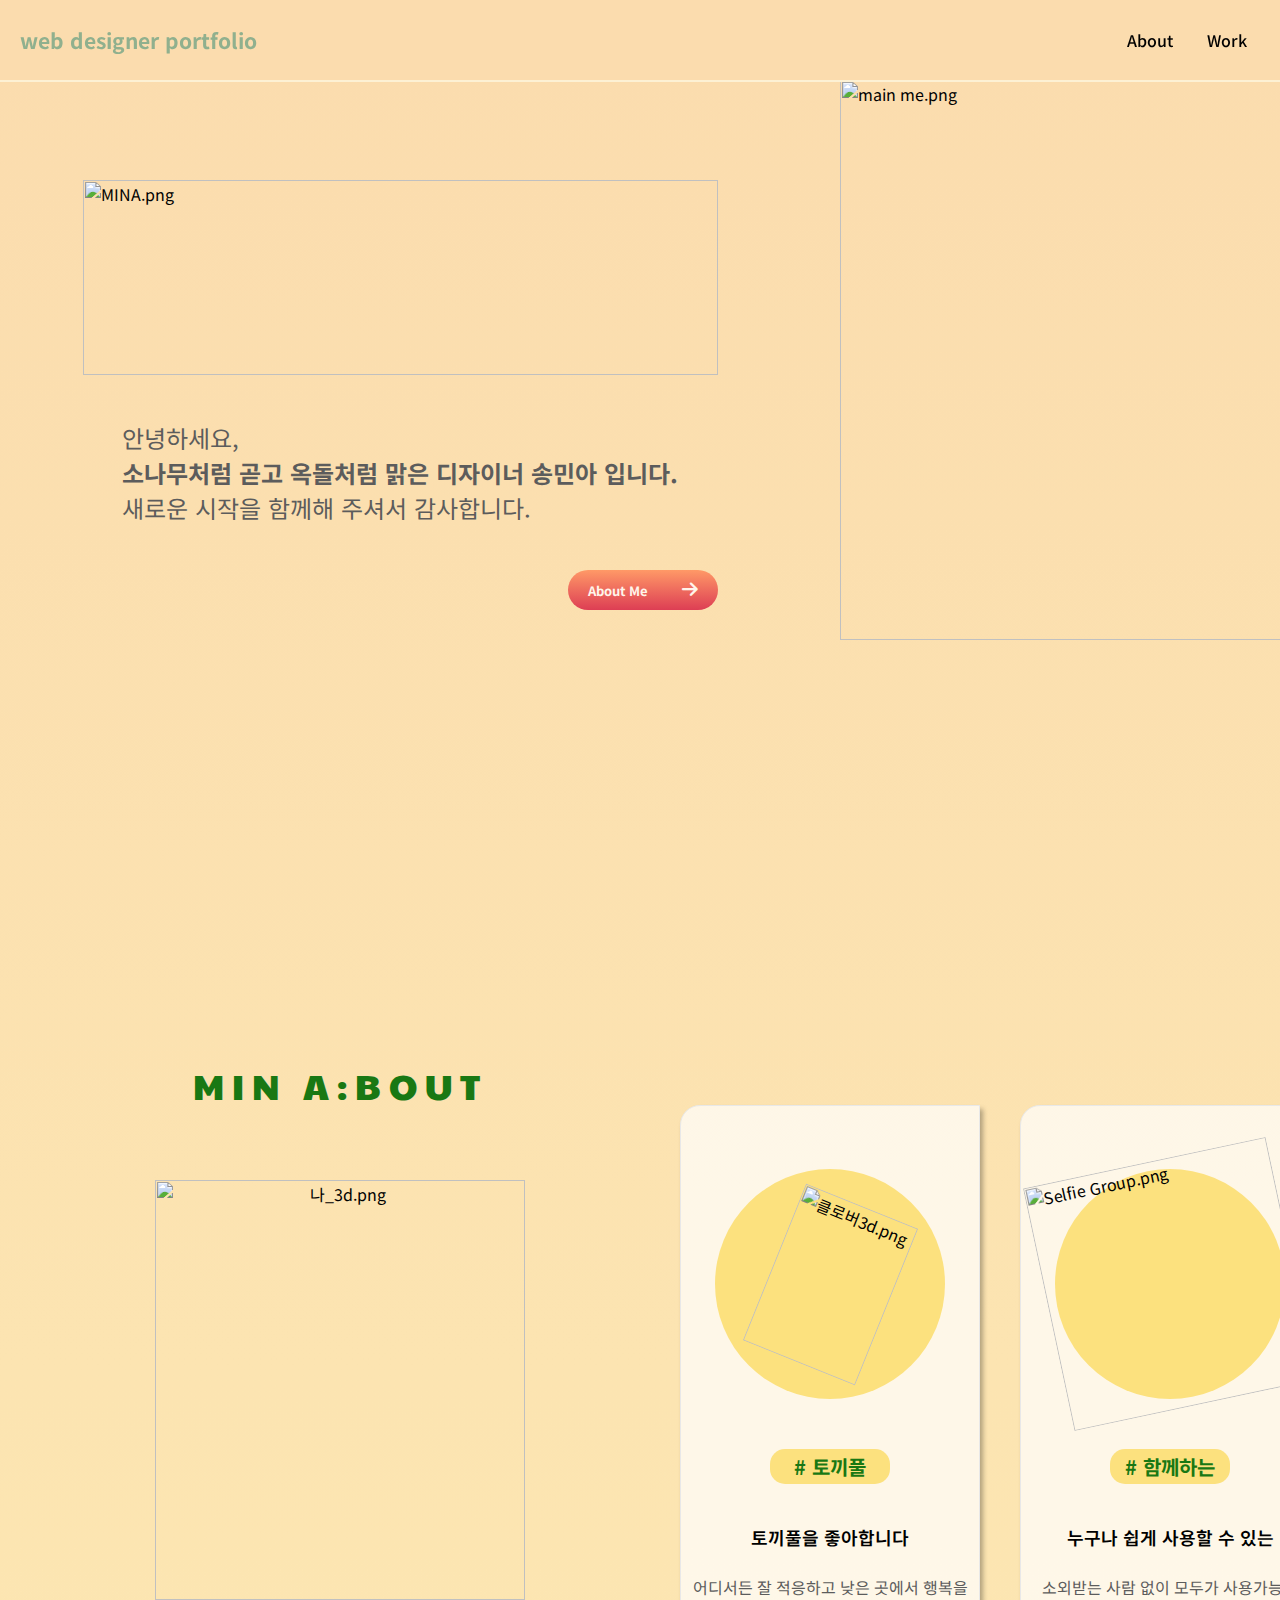
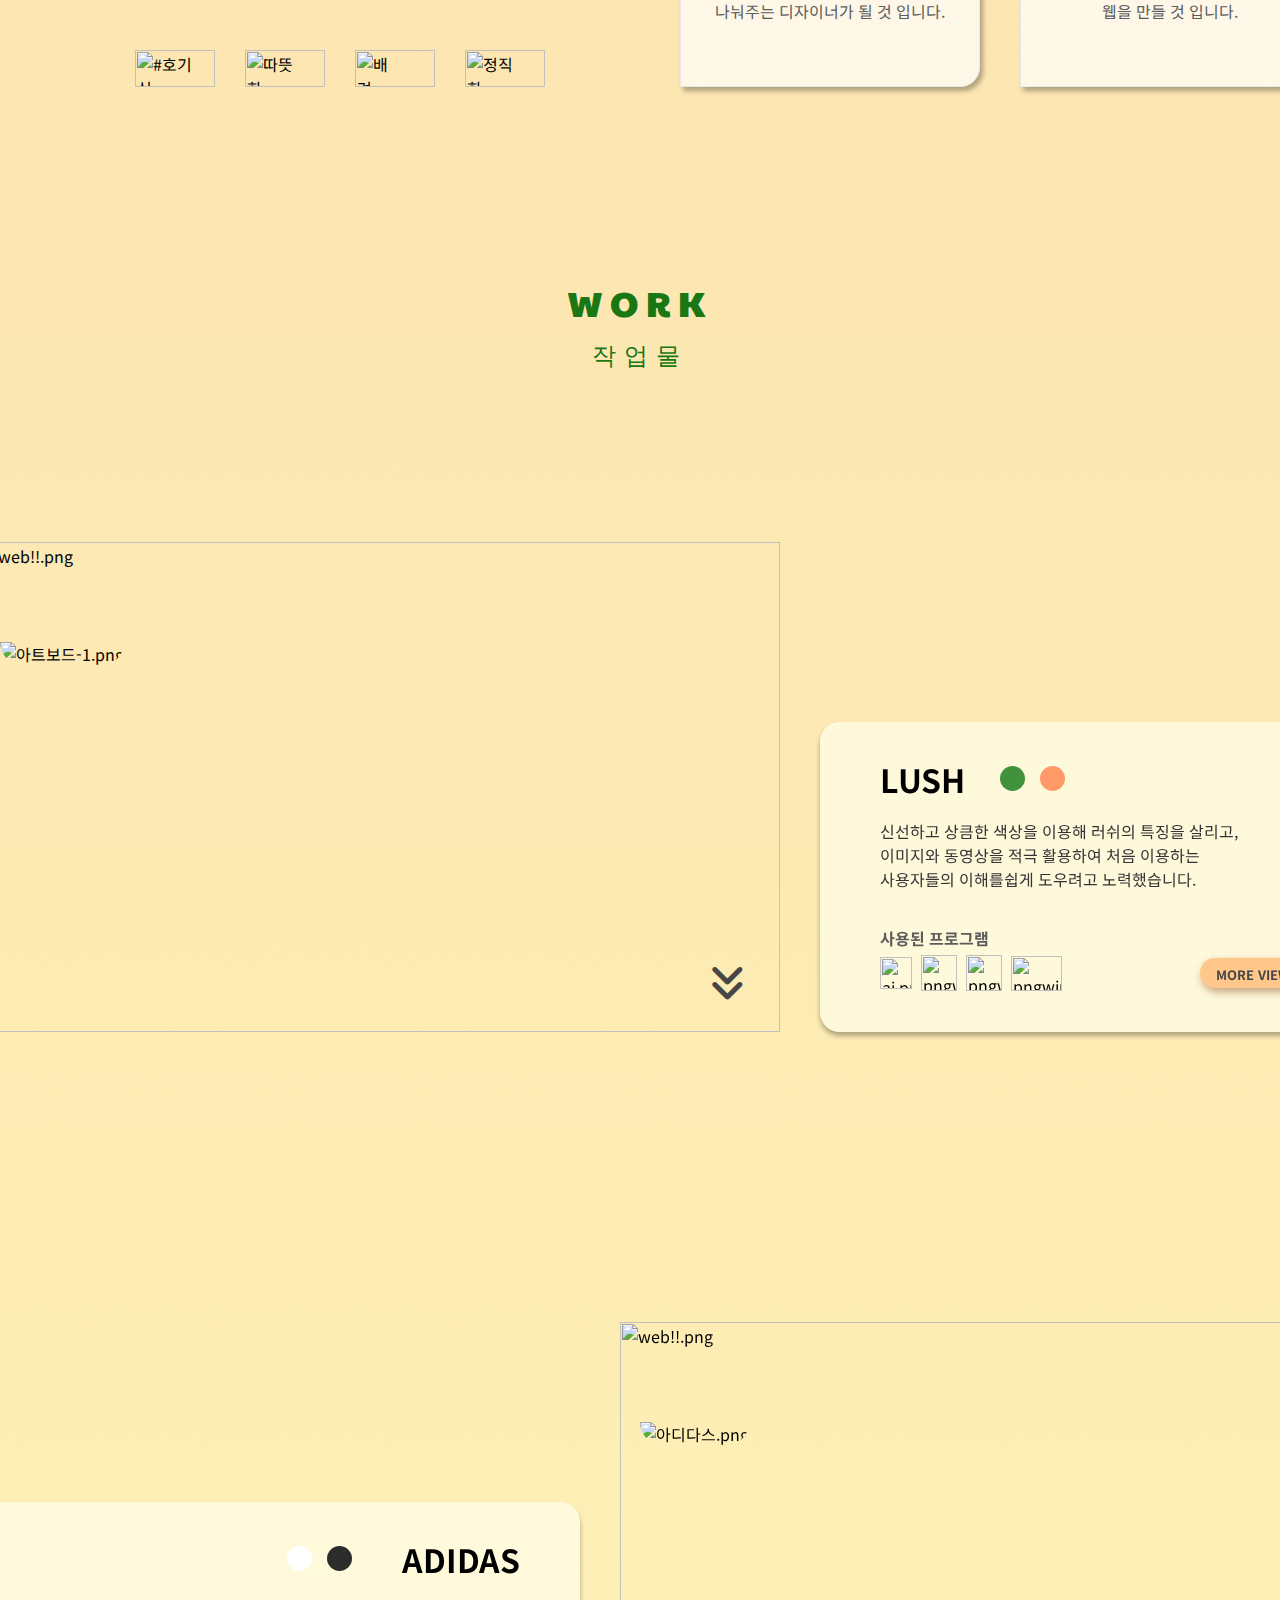
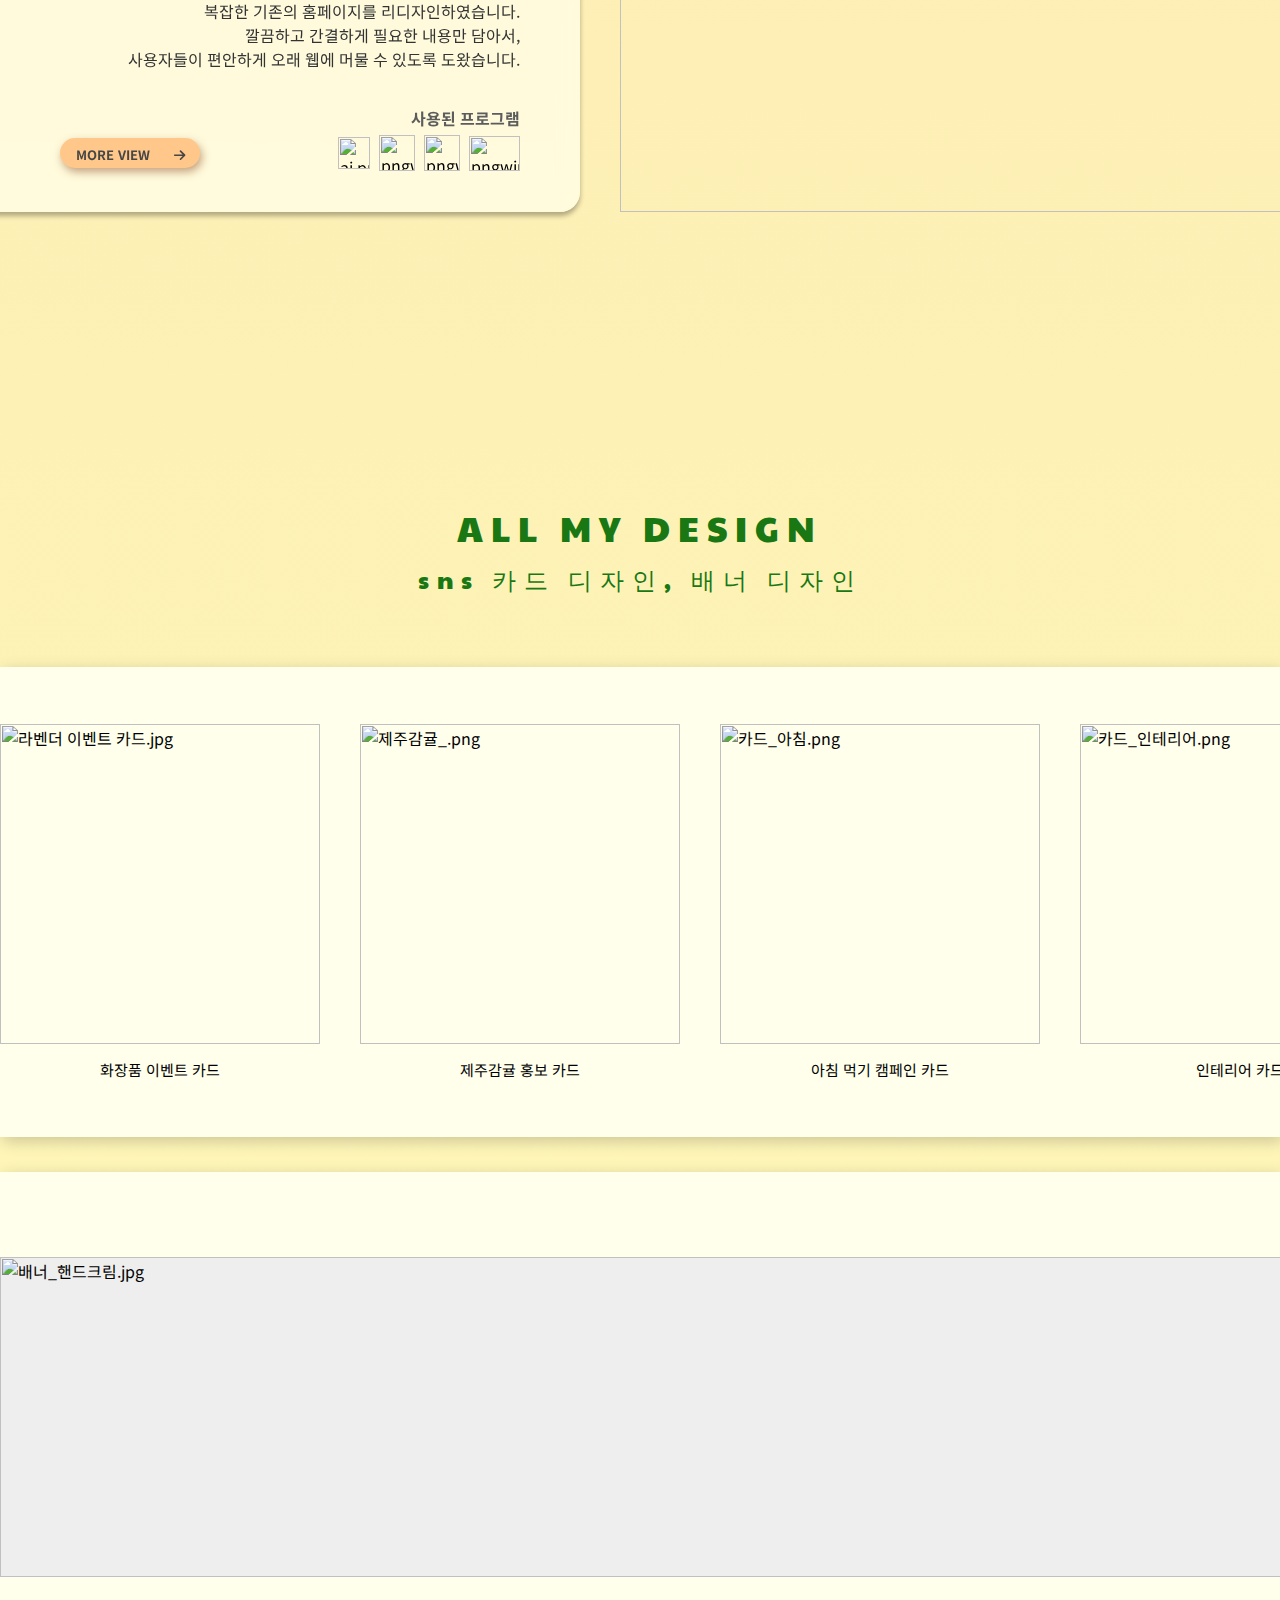
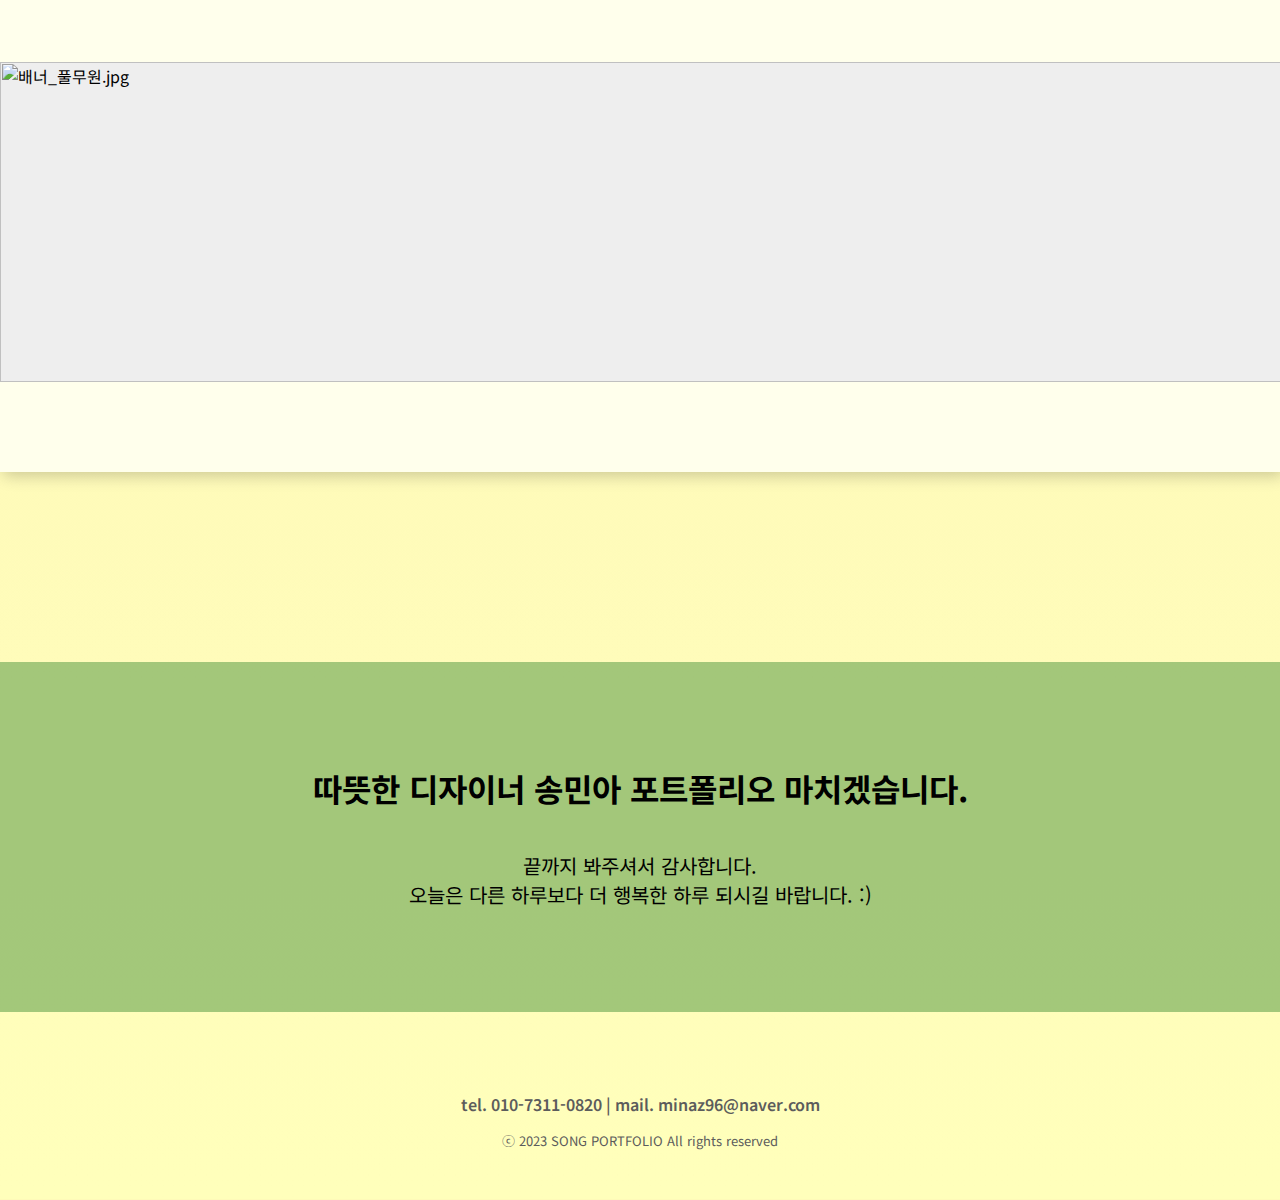
==== index.html @ 13ecee71 "song" ====
<!DOCTYPE html>
<html lang="ko">

<head>
    <meta charset="UTF-8">
    <meta name="viewport" content="width=device-width, initial-scale=1.0">
    <title>2023 송민아의 포트폴리오</title>
    <link rel="stylesheet" href="style.css">
    <link rel="stylesheet" href="https://cdnjs.cloudflare.com/ajax/libs/font-awesome/6.4.0/css/all.min.css">
</head>

<body>
    <!-- header 입니다. 25 -->
    <header>
        <div class="container">
            <div class="left-box">
                <span>web designer portfolio</span>
            </div>
            <div class="right-box">
                <nav>
                    <a href="#min_about">About</a>
                    <a href="#min_work">Work</a>
                    <a href="#min_design">Design</a>
                    <a href="#">Home</a>
                </nav>
            </div>
        </div>
    </header>

    <!-- main-section 입니다. 78 -->
    <section class="main-section">
        <div class="container">
            <!-- left-box     -->
            <div class="left-list-box">
                <div class="left-list">
                    <div class="img-box">
                        <img src="https://i.imgur.com/N5N737l.png" title="MINA.png" referrerpolicy="no-referrer">
                    </div>
                    <div class="text-box">
                        <span>
                            안녕하세요,<p>소나무처럼 곧고 옥돌처럼 맑은 디자이너 송민아 입니다.</p>새로운 시작을 함께해 주셔서 감사합니다.
                        </span>
                    </div>
                    <div class="btn-box">
                        <a href="#min_about">
                            <span>About Me</span>
                            <i class="fa-solid fa-arrow-right"></i>
                        </a>
                    </div>
                </div>
            </div>
            <!-- right-box -->
            <div class="right-box">
                <img src="https://i.imgur.com/TChogXz.png" title="main me.png"/>
            </div>
        </div>
    </section>

    <!-- my-tag-list-section 입니다(minabout) 169 -->
    <img src="https://i.imgur.com/nByZjtr.png" title="클로버.png" class="clover">
    <section class="my-tag-list-section"  id="min_about">
  <div class="container">
    <!-- 왼쪽 박스 -->
    <div class="left-box">
      <div class="text-box">
        <sapn>MIN A:BOUT</sapn>
      </div>
      <div class="img-box">
        <img src="https://i.imgur.com/dUSIzIO.png" title="나_3d.png"/>
      </div>
      <div class="tag-box">
        <img src="https://i.imgur.com/7b5KJaQ.png" title="#호기심.png"/>
        <img src="https://i.imgur.com/MFMojng.png" title="따뜻한.png"/>
        <img src="https://i.imgur.com/WSkJeGr.png" title="배려.png"/>
        <img src="https://i.imgur.com/UFq2gHM.png" title="정직한.png"/>
      </div>
    </div>
    <!-- 오른쪽 박스 -->
    <div class="right-box">
      <div class="my-tag-card my-tag-card_1">
        <div class="img-box">
          <div class="bg-circle">
            <img src="https://i.imgur.com/z6ryiVI.png" title="클로버3d.png"/>
          </div>
        </div>
        <div class="yellow-tag-box">
          <div class="tag">
            <span># 토끼풀</span>
          </div>
        </div>
        <div class="text-box">
          <span>토끼풀을 좋아합니다</span>
          <p>어디서든 잘 적응하고 낮은 곳에서 행복을 <br> 나눠주는 디자이너가 될 것 입니다.</p>
        </div>
      </div>
      <div class="my-tag-card my-tag-card_2">
        <div class="img-box">
          <div class="bg-circle">
            <img src="https://i.imgur.com/nssTnwJ.png" title="Selfie Group.png"/>
          </div>
        </div>
        <div class="yellow-tag-box">
          <div class="tag">
            <span># 함께하는</span>
          </div>
        </div>
        <div class="text-box">
          <span>누구나 쉽게 사용할 수 있는</span>
          <p>소외받는 사람 없이 모두가 사용가능한 <br> 웹을 만들 것 입니다.</p>
        </div>
      </div>
    </div>
  </div>
    </section>

    <!-- 웹 작업물 section 입니다 351~525 !수정! -->
    <!-- 웹 작업물 텍스트 -->
    <section class="work-section_text-box">
      <span>WORK</span>
      <p>작업물</p>
    </section>
    <!-- 웹 작업물 시작 -->
    <section class="work-list-section">
      <!-- 상 -->
      <section class="work-section work-section_1" id="min_work">
        <div class="work-list-box">
          <div class="web-work">
            <!-- 컴퓨터 이미지 -->
            <div class="web-img-box">
              <img src="https://i.imgur.com/oQhNJFi.png" title="web!!.png" />
            </div>
            <!-- 웹 작업물 원본 -->
            <div id="img-box">
              <img src="https://i.imgur.com/bAnwe8L.jpg" title="아트보드-1.png" />
            </div>
            <div class="scroll-icon-box">
              <i class="fa-solid fa-angles-down"></i>
            </div>
          </div>
          <!-- <div class="img-box">
                      <img src="https://i.imgur.com/oQhNJFi.png" title="web!!.png"/>
                    </div> -->
          <div class="info-bg-box">
            <div class="info-bg">
              <div class="text-box">
                <div class="text-box_1">
                  <span>LUSH</span>
                  <div class="circle-box">
                    <div class="circle green-circle"></div>
                    <div class="circle orange-circle"></div>
                  </div>
                </div>
                <div class="text-box_2">
                  <p>신선하고 상큼한 색상을 이용해 러쉬의 특징을 살리고,<br>이미지와 동영상을 적극 활용하여 처음 이용하는 <br>사용자들의 이해를쉽게 도우려고 노력했습니다.</p>
                </div>
                <!--  여기서부터 다시!!!!!!!!!      -->
                <div class="text-box_3">
                  <div class="text"><span>사용된 프로그램</span></div>
                  <div class="icon-btn-box">
                    <div class="icon-img">
                      <img src="https://i.imgur.com/icqGGn3.png" title="ai.png" class="AI">
                      <img src="https://i.imgur.com/euZtf0p.png" title="pngwing.com (3) 복사본.png" / class="XD">
                      <img src="https://i.imgur.com/8Otb8sj.png" title="pngwing.com (3).png" / class="PS">
                      <img src="https://i.imgur.com/47wpwCm.png" title="pngwing.com (5).png" / class="CODE">
                    </div>
                    <a href="LUSH/index.html" target='_blank'>
                      <span>MORE VIEW</span>
                      <i class="fa-solid fa-arrow-right"></i>
                    </a>
                  </div>
                </div>
              </div>
            </div>
          </div>
        </div>
      </section>
      <!-- 하 -->
      <section class="work-section work-section_2" id="min_work">
        <div class="work-list-box">
          <div class="info-bg-box">
            <div class="info-bg">
              <div class="text-box">
                <div class="text-box_1">
                  <div class="circle-box">
                    <div class="circle white-circle"></div>
                    <div class="circle black-circle"></div>
                  </div>
                  <span>ADIDAS</span>
                </div>
                <div class="text-box_2">
                  <p>복잡한 기존의 홈페이지를 리디자인하였습니다. <br> 깔끔하고 간결하게 필요한 내용만 담아서, <br> 사용자들이 편안하게 오래 웹에 머물 수 있도록 도왔습니다.</p>
                </div>
                <div class="text-box_3">
                  <div class="text"><span>사용된 프로그램</span></div>
                  <div class="icon-btn-box">
                    <a href="ADIDAS/index.html" target='_blank'>
                      <span>MORE VIEW</span>
                      <i class="fa-solid fa-arrow-right"></i>
                    </a>
                    <div class="icon-img">
                      <img src="https://i.imgur.com/icqGGn3.png" title="ai.png" class="AI">
                      <img src="https://i.imgur.com/euZtf0p.png" title="pngwing.com (3) 복사본.png" / class="XD">
                      <img src="https://i.imgur.com/8Otb8sj.png" title="pngwing.com (3).png" / class="PS">
                      <img src="https://i.imgur.com/47wpwCm.png" title="pngwing.com (5).png" / class="CODE">
                    </div>
                  </div>
      
                </div>
              </div>
            </div>
          </div>
          <div class="web-work">
            <!-- 컴퓨터 이미지 -->
            <div class="web-img-box">
              <img src="https://i.imgur.com/oQhNJFi.png" title="web!!.png" />
            </div>
            <!-- 웹 작업물 원본 -->
            <div id="img-box">
              <img src="https://i.imgur.com/zyZqF1g.jpg" title="아디다스.png"/>
            </div>
            <div class="scroll-icon-box">
              <i class="fa-solid fa-angles-down"></i>
            </div>
          </div>
          
        </div>
      </section>
    </section>

     <!-- 카드, 배너 디자인 section 입니다  529-->
    <section class="all-my-design-section" id="min_design">
        <div class="text-box">
          <span>ALL MY DESIGN</span>
          <p>sns 카드 디자인, 배너 디자인</p>
        </div>
        <div class="card-design-box">
          <div class="card-design-box_con">
            <div class="card-design card-design_1">
              <img src="https://i.imgur.com/zdlJhUi.jpg" title="라벤더 이벤트 카드.jpg"/>
              <p>화장품 이벤트 카드</p>
            </div>
            <div class="card-design card-design_2">
              <img src="https://i.imgur.com/N26Gpys.png" title="제주감귤_.png"/>
              <p>제주감귤 홍보 카드</p>
            </div>
            <div class="card-design card-design_3">
              <img src="https://i.imgur.com/egRFVIO.png" title="카드_아침.png"/>
              <p>아침 먹기 캠페인 카드</p>
            </div>
            <div class="card-design card-design_4">
              <img src="https://i.imgur.com/5KeIBAw.png" title="카드_인테리어.png"/>
              <p>인테리어 카드</p>
            </div>
          </div>
        </div>
        <div class="banner-design-box">
          <div class="banner-design-box_con">
            <div class="banner-design banner-design_1">
              <img src="https://i.imgur.com/pijAq5d.jpg" title="배너_핸드크림.jpg"/>
            </div>
            <div class="banner-design banner-design_2">
              <img src="https://i.imgur.com/oa3GgQV.jpg" title="배너_풀무원.jpg"/>
            </div>
          </div>
        </div>
    </section>
    
    <!-- footer 619 -->
    <footer>
        <div class="container">
          <div class="text-box">
            <span>따뜻한 디자이너 송민아 포트폴리오 마치겠습니다.</span>
            <p>끝까지 봐주셔서 감사합니다.<br>
              오늘은 다른 하루보다 더 행복한 하루 되시길 바랍니다. :) </p>
          </div>
        </div>
    </footer>
      
    <!-- contact 650 -->
    <section class="contact">
        <p class="text-1">tel. 010-7311-0820 | mail. minaz96@naver.com</p>
        <p class="text-2"> ⓒ 2023 SONG PORTFOLIO All rights reserved</p>
    </section>
</body>


</html>
---- style.css ----
@import url('https://fonts.googleapis.com/css2?family=Noto+Sans+KR:wght@300;400;500;600;700&display=swap');
@import url('https://fonts.googleapis.com/css2?family=Paytone+One&display=swap');



body {
  margin: 0;
  padding: 0;
  height: 6000px;
  background: rgb(251, 220, 174);
  background: linear-gradient(180deg, rgba(251, 220, 174, 1) 0%, rgba(255, 255, 187, 1) 100%);
  font-family: 'Noto Sans KR', sans-serif;
}

a {
  color: inherit;
  text-decoration: none;
}


p {
  margin: 0;
}

html {
scroll-behavior: smooth; 
}




/* header */
header {
  /* 수정 */
  position: fixed;
  width: 100%;
  margin-top: 0;
  z-index: 999;
  background-color:rgb(251, 220, 174);
}

header > .container {
  width: 1440px;
  height: 80px;
  border-bottom: 2px solid #FDF1D4;
  margin: 0 auto;
  display: flex;
}

header .left-box {
  font-size: 21px;
  font-weight: bold;
  color: #90b08e;
  flex-grow: 1;
  flex-basis: 0;
}

header .left-box > span {
/*   background-color: lightblue; */
  line-height: 80px;
  margin-left: 20px;
}

header .right-box {
  flex-grow: 1;
  flex-basis: 0;
  display: flex;
  justify-content: flex-end;
}

header .right-box > nav {
  display: flex;
  margin-right: 10px;
}

header .right-box > nav > a {
  margin: 0 17px;
  font-size: 16px;
  font-weight: 500;
  line-height: 80px;
}

header .right-box > nav > a:hover {
  text-decoration: underline;
}


/* .main-section 시작 */
.main-section {
  padding-top: 80px;
  /* 수정 */
  margin-bottom: 250px;
}

.main-section>.container {
  width: 1400px;
  margin: 0 auto;
  display: flex;
}

.main-section .left-list-box {
  width: 800px;
  display: flex;
  justify-content: center;
  align-items: center;
}



.main-section .left-list-box>.left-list>.img-box {
  margin-bottom: 45px;
}

.main-section .left-list-box>.left-list>.img-box>img {
  width: 635px;
  height: 195px;
  object-fit: cover;
  vertical-align: bottom;
}

.main-section .left-list-box>.left-list>.text-box {
  font-size: 24px;
  color: #5c5c5c;
  margin-bottom: 45px;
  display: flex;
  justify-content: center;
}
.main-section .left-list-box>.left-list>.text-box > span > p {
  font-weight: bold;
}




.main-section .left-list-box>.left-list>.btn-box {
  display: flex;
  justify-content: flex-end;
}

.main-section .left-list-box>.left-list>.btn-box>a {
  width: 150px;
  height: 40px;
  background: rgb(255, 153, 103);
  background: linear-gradient(180deg, rgba(255, 153, 103, 1) 0%, rgba(221, 62, 84, 1) 100%);
  border-radius: 20px;
  text-align: center;
  color: #fff5eb;
  font-size: 13px;
  line-height: 40px;
  font-weight: bold;
  display: block;
  /*   background-color: blue; */
}


.main-section .left-list-box>.left-list>.btn-box>a>i {
  margin-left: 30px;
  font-size: 18px;
  line-height: 40px;
}

.main-section .right-box {
  width: 560px;
  margin-left: 40px;
  /* left-box의 요소와 사이즈를 맞추기 위한 코드   */
  margin-bottom: 70px;
}

.main-section .right-box>img {
  width: 560px;
  height: 560px;
  object-fit: cover;
  vertical-align: bottom;
}





/* .my-tag-list-section 시작 miabout*/
.clover {
  position: absolute;
  left: -120px;
/*   transform: rotate(70deg); */
  width: 860px;
  opacity: 30%;
  animation-name: rotation;
  animation-duration: 50s;
  animation-timing-function: linear;
  animation-iteration-count: infinite;
  animation-delay: 0s;
  animation-play-state: running;
  opacity: 20%;
}

@keyframes rotation {
  0% {
    transform: rotate(0deg)
  }
  100% {
    transform: rotate(360deg);
  }
}


.my-tag-list-section {
  /* 수정 */
  position: relative;
  padding-top: 100px;
  padding-bottom: 190px;
}


.my-tag-list-section > .container {
  margin: 0 auto;
  width: 1400px;
  display: flex;
}


/* 왼쪽 박스 */
.my-tag-list-section .left-box {
  width: 440px;
  margin-left: 120px;
  margin-right: 120px;
}

.my-tag-list-section .left-box > .text-box {
  font-family: 'Paytone One', sans-serif;
  font-size: 36px;
  color: #197813;
  letter-spacing: 0.5rem;
  text-align: center;
  margin-bottom: 70px;
}

.my-tag-list-section .left-box > .img-box {
  text-align: center;
  margin-bottom: 50px;
}
.my-tag-list-section .left-box > .img-box > img {
  width: 370px;
  height: 420px;
  object-fit: cover;
  vertical-align: bottom;
}

.my-tag-list-section .left-box > .tag-box {
  display: flex;
  justify-content: space-around;
}

.my-tag-list-section .left-box > .tag-box > img {
  width: 80px;
  height: 37px;
}

/* 오른쪽 박스 */
.my-tag-list-section .right-box {
  width: 680px;
  display: flex;
  align-items: flex-end;
}

.my-tag-list-section .right-box > .my-tag-card {
  width: 320px;
  height: 580px;
  background-color: rgba(255,255,255,0.7);
  border-radius: 20px 0 ;
  border: 1px solid #e8e8e8;
  box-shadow: 3px 4px 5px rgba(0,0,0,0.3);
}
.my-tag-list-section .right-box > .my-tag-card_1 {
  margin-right: 40px;
  display: flex;
  flex-direction: column;
  justify-content: center;
  transition: all 0.2s linear;
}

.my-tag-list-section .right-box > .my-tag-card_1:hover {
  transform: scale(1.1);
}

.my-tag-list-section .right-box > .my-tag-card_2 {
  margin-right: 40px;
  display: flex;
  flex-direction: column;
  justify-content: center;
  transition: all 0.2s linear;
}
.my-tag-list-section .right-box > .my-tag-card_2:hover {
  transform: scale(1.1);
}

/* 이미지 박스 */
.my-tag-list-section .right-box > .my-tag-card > .img-box {
  display: flex;
  justify-content: center;
  margin-bottom: 50px;
}
.my-tag-list-section .right-box > .my-tag-card > .img-box > .bg-circle {
  width: 230px;
  height: 230px;
  background-color: #FCE17E;
  border-radius: 50%;
  display: flex;
  justify-content: center;
  align-items: center;

}
.my-tag-list-section .right-box > .my-tag-card_1 > .img-box > .bg-circle > img {
  width: 121px;
  height: 169px;
  transform: rotate(22deg)
}
.my-tag-list-section .right-box > .my-tag-card_2 > .img-box > .bg-circle > img {
  width: 248px;
  height: 248px;
  transform: rotate(-12deg)
}


/* 태그 박스 */
.my-tag-list-section .right-box > .my-tag-card > .yellow-tag-box {
  display: flex;
  justify-content: center;
  margin-bottom: 40px;
}
.my-tag-list-section .right-box > .my-tag-card > .yellow-tag-box > .tag {
  width: 120px;
  height: 35px;
  background-color: #FCE17E;
  border-radius: 15px;
  font-size: 20px;
  font-weight: bold;
  color: #197813;
  text-align: center;
  line-height: 35px;
} 

.my-tag-list-section .right-box > .my-tag-card > .text-box {
  text-align: center;
}

.my-tag-list-section .right-box > .my-tag-card > .text-box > span {
  font-weight: 600;
  font-size: 18px;
}

.my-tag-list-section .right-box > .my-tag-card > .text-box > p {
  color: #5C5C5C;
  margin-top: 25px;
}
/* .my-tag-list-section 끝*/





/* 웹 작업물 section 시작 */
.work-section_text-box {
  font-family: 'Paytone One', sans-serif;
  color: #197813;
  letter-spacing: 0.5rem;
  text-align: center;
  margin-bottom: 70px;
}

.work-section_text-box > span {
  font-size: 36px;
}
.work-section_text-box > p {
  margin-top: 10px;
  font-size: 24px;
}


.work-section {
  /* 수정 */
  margin: 0 auto;
  padding-top: 100px;
  padding-bottom: 190px;
  display: flex;
  justify-content: center;
}


.work-list-section {
  width: 1400px;
  margin: 0 auto;
}

.work-section_2 {
  display: flex;
  justify-content: center;
 }


.work-section > .work-list-box {
  display: flex;
}


.work-list-box {
  position: relative;
}


.work-list-box > .web-work {
  width: 800px;
  margin-right: 40px;
  display: flex;
  position: relative;
}

.work-list-box > .web-work > .web-img-box > img { 
  width: 800px; 
  height: 490px;
  vertical-align: bottom;
}

.work-list-box #img-box {
  /* width: 800px;  */
  height: 380px;
  overflow-y: scroll;
  position: absolute;
  border-radius: 0px 0px 30px 30px;

  -ms-overflow-style: none;
  scrollbar-width: none;
}

.work-list-box #img-box::-webkit-scrollbar {
  display: none; 
}

.work-section_1 .work-list-box #img-box {
  /* width: 800px;  */
  bottom: 10px;
  left: 20px;
}
.work-section_2 .work-list-box #img-box {
  /* width: 800px;  */
  bottom: 10px;
  left: 60px;
}

.work-list-box #img-box > img {
  width: 760px;
  object-fit: cover;
  border-radius: 0px 0px 30px 30px;
}

.work-section_1 .work-list-box .scroll-icon-box {
  position: absolute;
  right: 35px;
  bottom: 30px;
}
.work-section_2 .work-list-box .scroll-icon-box {
  position: absolute;
  bottom: 30px;
  right: 15px;
}

.work-list-box .scroll-icon-box > i {
  font-size: 40px;
  color: #474646;
}


.work-section_1 > .work-list-box > .web-work > .web-img-box > img {
  width: 800px; height: 490px;
  /* margin-left: 260px; */
  margin-right: 40px;
  vertical-align: bottom;
}

.work-section_2 > .work-list-box > .web-work > .web-img-box > img {
  width: 800px; height: 490px;
  margin-left: 40px;
  vertical-align: bottom;
}



.work-section > .work-list-box > .info-bg-box {
  height: 490px;
  display: flex;
  align-items: flex-end;
}

.work-section > .work-list-box > .info-bg-box > .info-bg {
  width: 600px; height: 310px;
  background-color: rgba(255,255,236,0.7);
  border-radius: 20px 0 0 20px;
  box-shadow: 0 4px 5px rgba(0,0,0,0.3);
  backdrop-filter: blur(10px);
  display: flex;
  align-items: center;
  /* background-color: red; */
}


.work-section_2 > .work-list-box > .info-bg-box > .info-bg {
  border-radius: 0 20px 20px 0;
  /* width: 600px; */
  display: flex;
  justify-content: flex-end;
}


.work-section_1 > .work-list-box > .info-bg-box > .info-bg > .text-box {
  width: 460px;
  margin-left: 60px;
}

.work-section_2 > .work-list-box > .info-bg-box > .info-bg > .text-box {
  width: 460px;
  margin-right: 60px;
  text-align: right;
  /* background-color: red; */
}


.work-section > .work-list-box > .info-bg-box > .info-bg > .text-box > .text-box_1 {
  font-size: 32px;
  font-weight: bold;
  display: flex;
  line-height: 30px;
  margin-bottom: 25px;
}
.work-section_2 > .work-list-box > .info-bg-box > .info-bg > .text-box > .text-box_1 {
  justify-content: flex-end;
}


.work-section > .work-list-box > .info-bg-box > .info-bg > .text-box > .text-box_1 > .circle-box {
  display: flex;
  align-items: center;
  margin-left: 35px;
}
.work-section_2 > .work-list-box > .info-bg-box > .info-bg > .text-box > .text-box_1 > .circle-box {
  margin-right: 35px;
}


.work-section > .work-list-box > .info-bg-box > .info-bg > .text-box > .text-box_1 .circle {
  width: 25px;
  height: 25px;
  border-radius: 50%;
  margin-right: 15px;
}

.work-section_1 > .work-list-box > .info-bg-box > .info-bg > .text-box > .text-box_1 .green-circle {
  background-color: #42923D;
}

.work-section_1 > .work-list-box > .info-bg-box > .info-bg > .text-box > .text-box_1 .orange-circle {
  background-color: #FF9967;
}


.work-section_2 > .work-list-box > .info-bg-box > .info-bg > .text-box > .text-box_1 .white-circle {
  background-color: #fff;
}

.work-section_2 > .work-list-box > .info-bg-box > .info-bg > .text-box > .text-box_1 .black-circle {
  background-color: #2C2C2C;
}

.work-section > .work-list-box > .info-bg-box > .info-bg > .text-box > .text-box_2 {
  color: #333;
  margin-bottom: 35px;
}



.work-section > .work-list-box > .info-bg-box > .info-bg > .text-box > .text-box_3 > .text {
  font-weight: 700;
  color: #5C5C5C;
  margin-bottom: 5px;
}

.work-section > .work-list-box > .info-bg-box > .info-bg > .text-box > .text-box_3 > .icon-btn-box {
  display: flex;
  align-items: center;
  justify-content: space-between;
}

.work-section > .work-list-box > .info-bg-box > .info-bg > .text-box > .text-box_3 > .icon-btn-box > .icon-img > .AI {
  width: 32px;
  height: 32px;
  vertical-align: bottom;
  margin-bottom: 2px;
  margin-right: 5px;
}
.work-section > .work-list-box > .info-bg-box > .info-bg > .text-box > .text-box_3 > .icon-btn-box > .icon-img > .PS,.XD {
  width: 36px;
  height: 36px;
  vertical-align: bottom;
  margin-right: 5px;
}
.work-section > .work-list-box > .info-bg-box > .info-bg > .text-box > .text-box_3 > .icon-btn-box > .icon-img > .CODE {
  width: 51px;
  height: 35px;
  vertical-align: bottom;
}

.work-section > .work-list-box > .info-bg-box > .info-bg > .text-box > .text-box_3 > .icon-btn-box > a {
  width: 140px; height: 30px;
  background-color: #ffc88a;
  box-shadow: 2px 4px 8px rgba(142, 74, 33, 0.5);
  border-radius: 20px;
  text-align: center;
  line-height: 30px;
  color: #474646;
}

.work-section > .work-list-box > .info-bg-box > .info-bg > .text-box > .text-box_3 > .icon-btn-box > a > span {
  font-size: 13px;
  font-weight: bold;
}

.work-section > .work-list-box > .info-bg-box > .info-bg > .text-box > .text-box_3 > .icon-btn-box > a > i {
  font-size: 13px;
  margin-left: 20px;
}
/* 웹 작업물 section 끝 */




/* 카드, 배너 디자인 section 시작 */
.all-my-design-section {
  /* 수정 */
  padding-top: 100px;
  padding-bottom: 190px;
}

.all-my-design-section > .text-box {
  font-family: 'Paytone One', sans-serif;
  color: #197813;
  letter-spacing: 0.5rem;
  text-align: center;
  margin-bottom: 70px;
}

.all-my-design-section > .text-box > span {
  font-size: 36px;
}
.all-my-design-section > .text-box > p {
  font-size: 24px;
  margin-top: 10px;
}

.all-my-design-section > .card-design-box {
  height: 470px;
  width: 100%;
  background-color: #FFFFEC;
  box-shadow: 3px 4px 15px rgba(0,0,0,0.2);
  display: flex;
  align-items: center;
  margin-bottom: 35px;
}

.all-my-design-section > .card-design-box > .card-design-box_con {
  width: 1400px;
  margin: 0 auto;
  display: flex;
  justify-content: center;
}

.all-my-design-section > .card-design-box > .card-design-box_con > .card-design_2 {
  margin-left: 40px;
  margin-right: 40px;
}
.all-my-design-section > .card-design-box > .card-design-box_con > .card-design_3 {
  margin-right: 40px;
}


.all-my-design-section > .card-design-box > .card-design-box_con > .card-design > img {
  width: 320px;
  height: 320px;
  vertical-align: bottom;
  margin-bottom: 15px;
  object-fit: cover;
}

.all-my-design-section > .card-design-box > .card-design-box_con > .card-design > p {
  text-align: center;
  font-size: 15px;
}


.all-my-design-section > .banner-design-box {
  height: 900px;
  width: 100%;
  background-color: #FFFFEC;
  box-shadow: 3px 4px 15px rgba(0,0,0,0.2);
  display: flex;
  align-items: center;
}

.all-my-design-section > .banner-design-box > .banner-design-box_con {
  width: 1400px;
  margin: 0 auto;
}

.all-my-design-section > .banner-design-box > .banner-design-box_con > .banner-design_1 {
  margin-bottom: 80px;
}


.all-my-design-section > .banner-design-box > .banner-design-box_con > .banner-design > img {
  height: 320px;
  width: 1400px;
  background-color: #eee;
} 
/* 카드, 배너 디자인 section 끝 */




/* footer, contact */
footer {
  width: 100%;
  height: 350px;
  background-color: rgba(72,146,58,0.5);
  display: flex;
  justify-content: center;
  align-items: center;
  margin-bottom: 80px;
}

footer > .container {
  width: 1400px;
/*   margin: 0 auto; */
}

footer > .container > .text-box {
  text-align: center;
}

footer > .container > .text-box > span {
  font-size: 32px;
  font-weight: bold;
}

footer > .container > .text-box > p {
  font-size: 20px;
  font-weight: 400;
  margin-top: 40px;
}

.contact {
  text-align: center;
  color: #5C5C5C;
}

.text-1 {
  font-weight: 600;
  margin-bottom: 15px;
}
.text-2 {
  font-size: 13px;
}
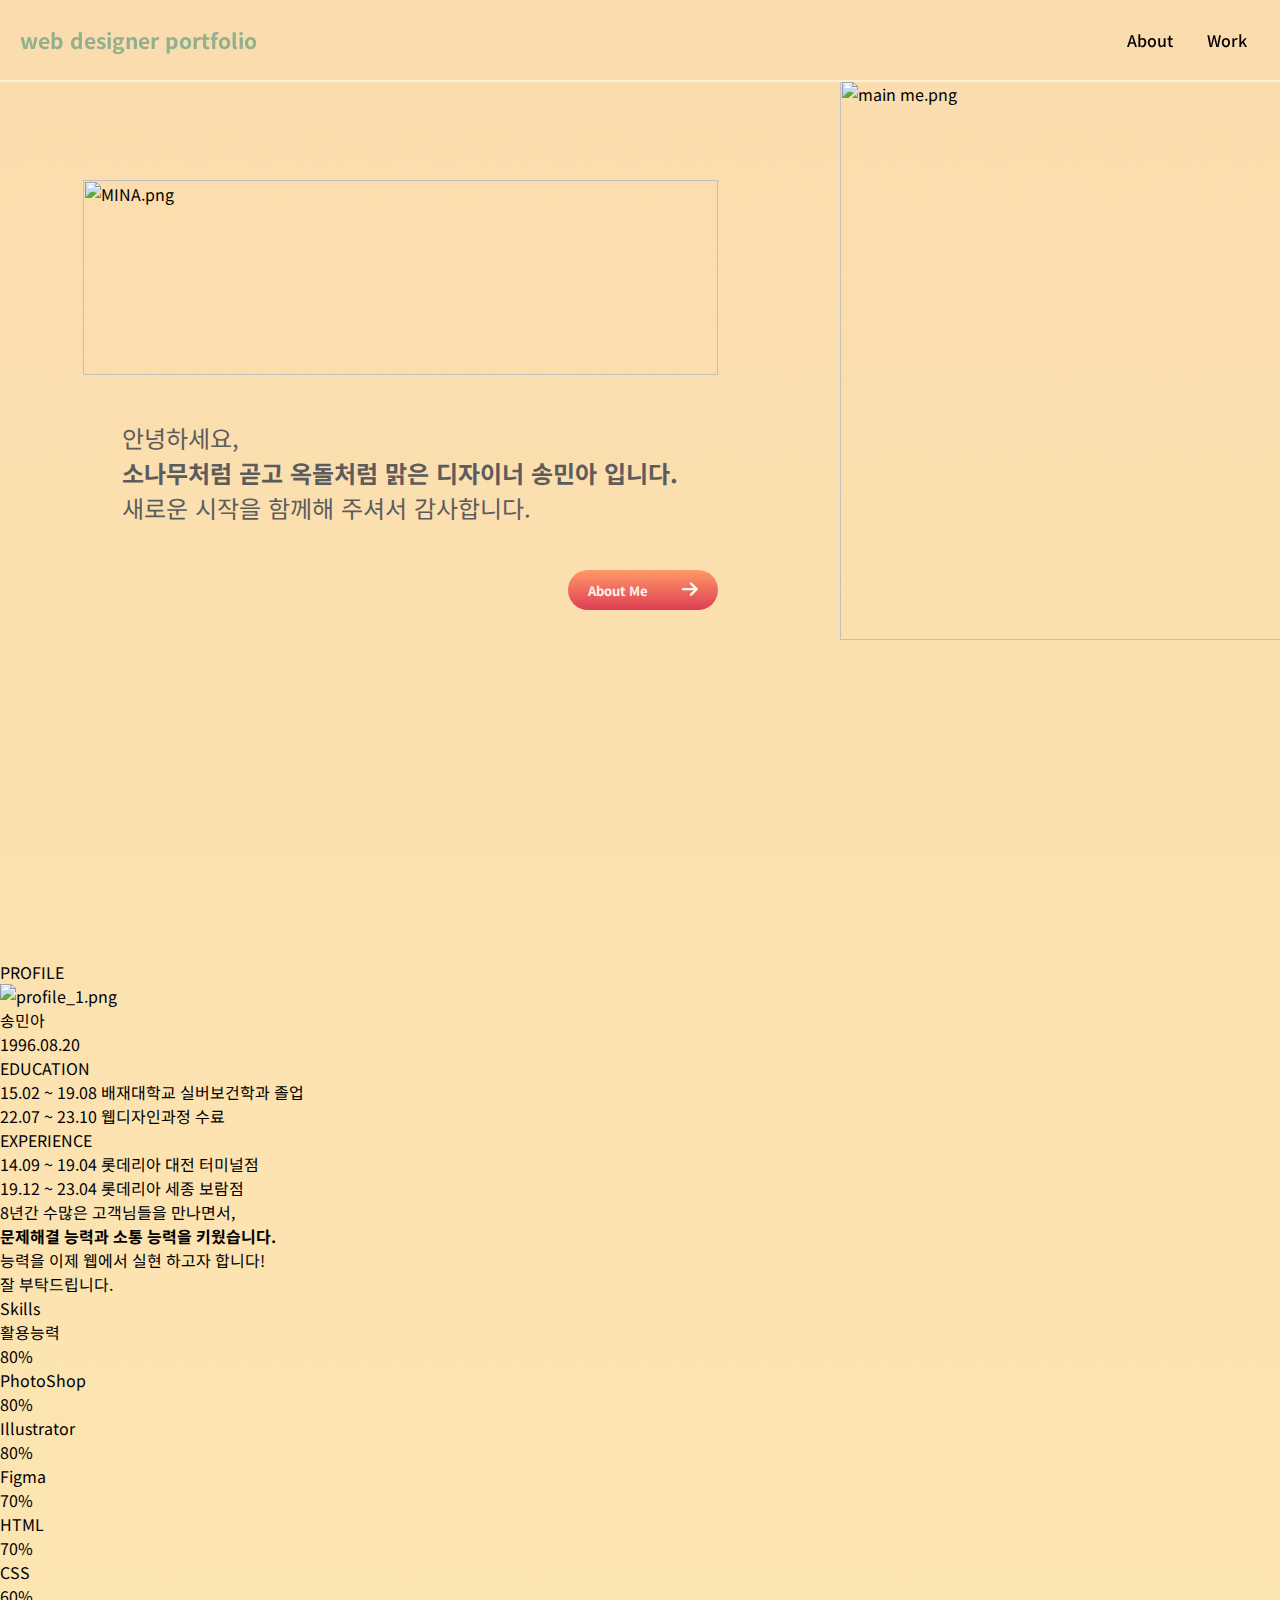
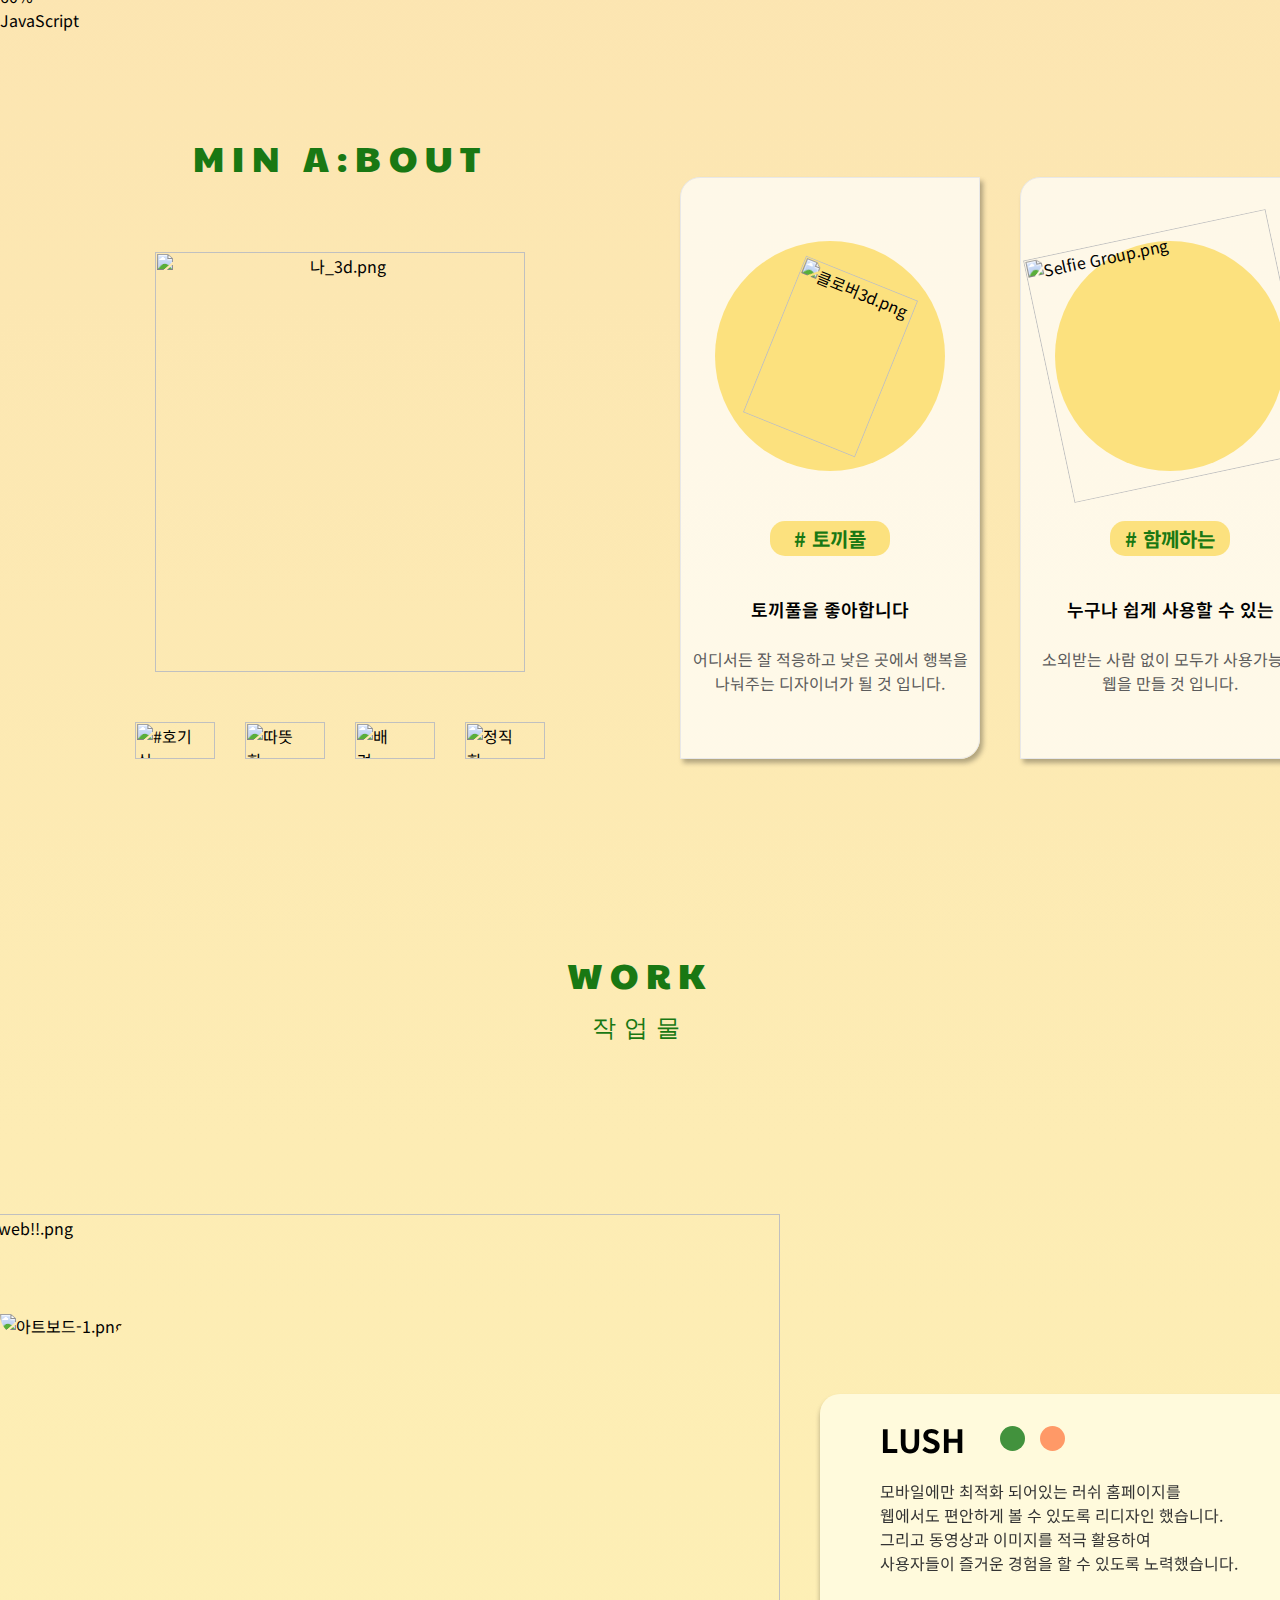
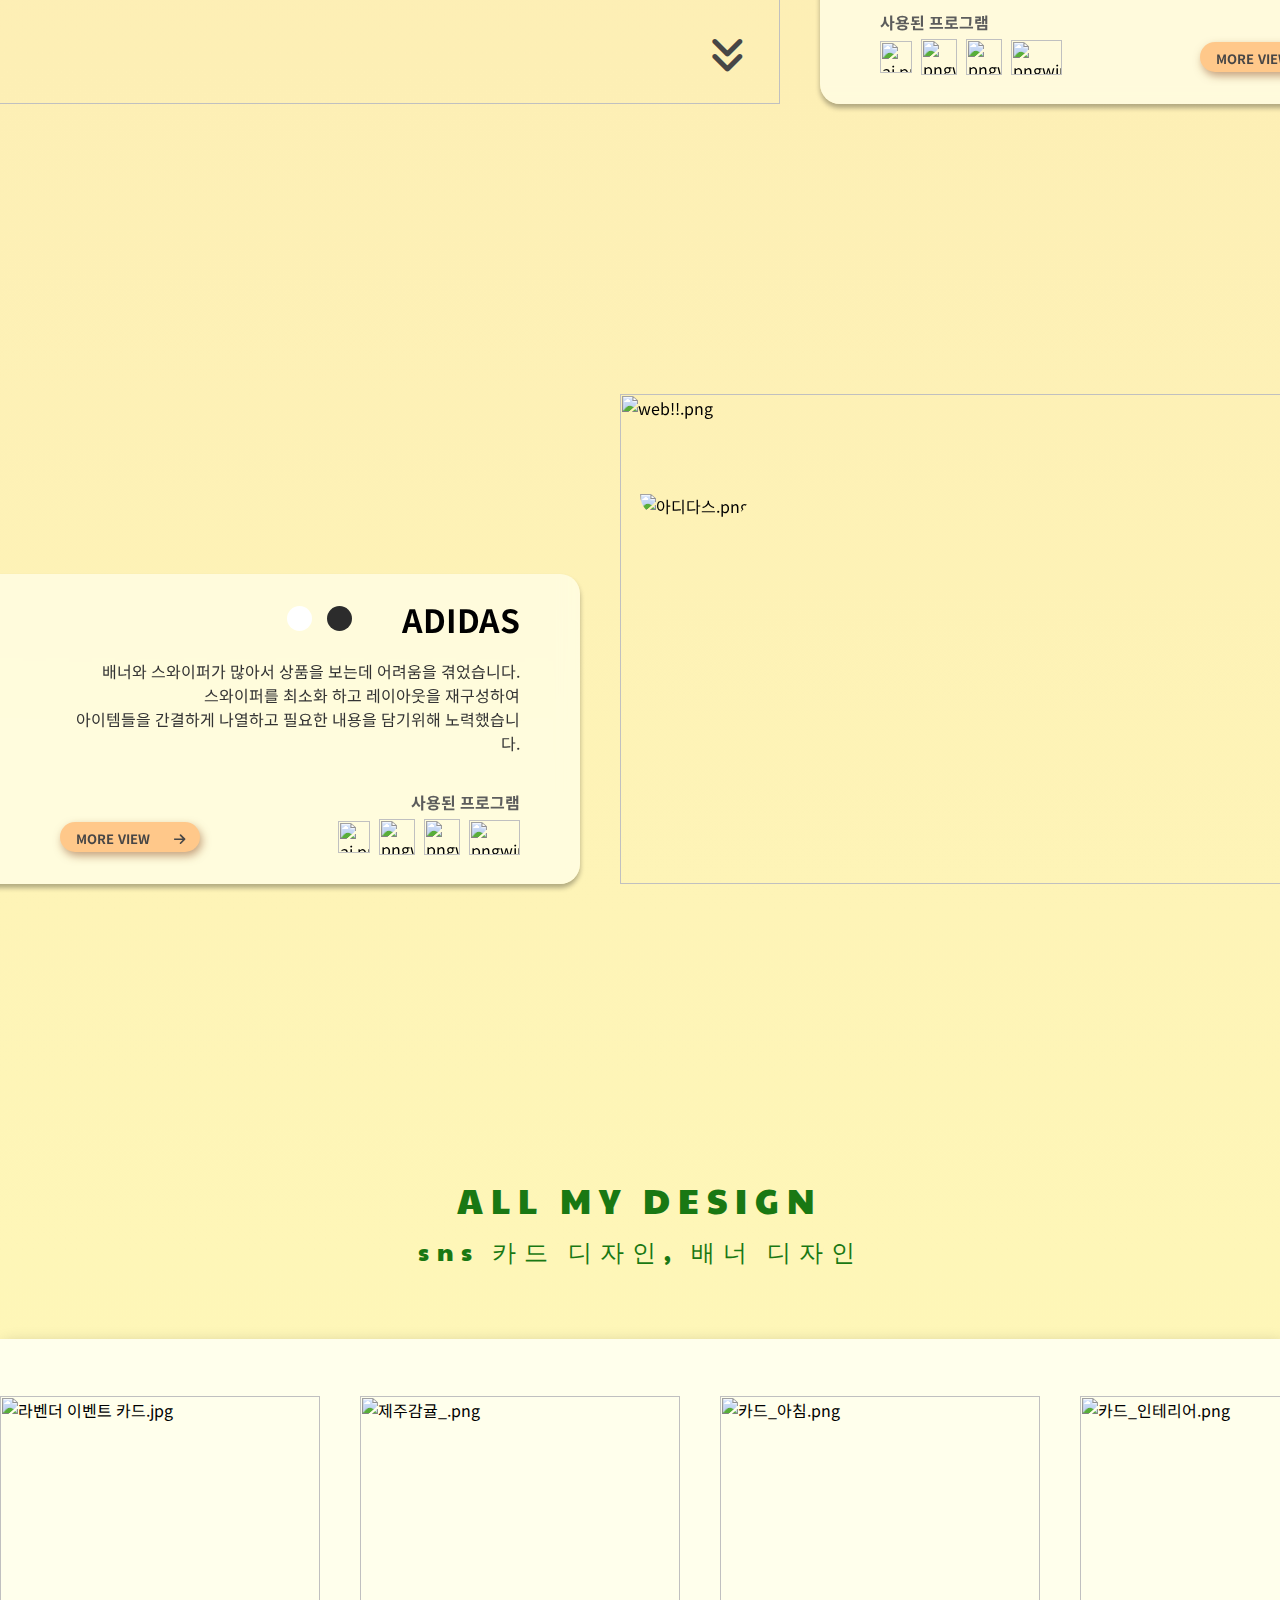
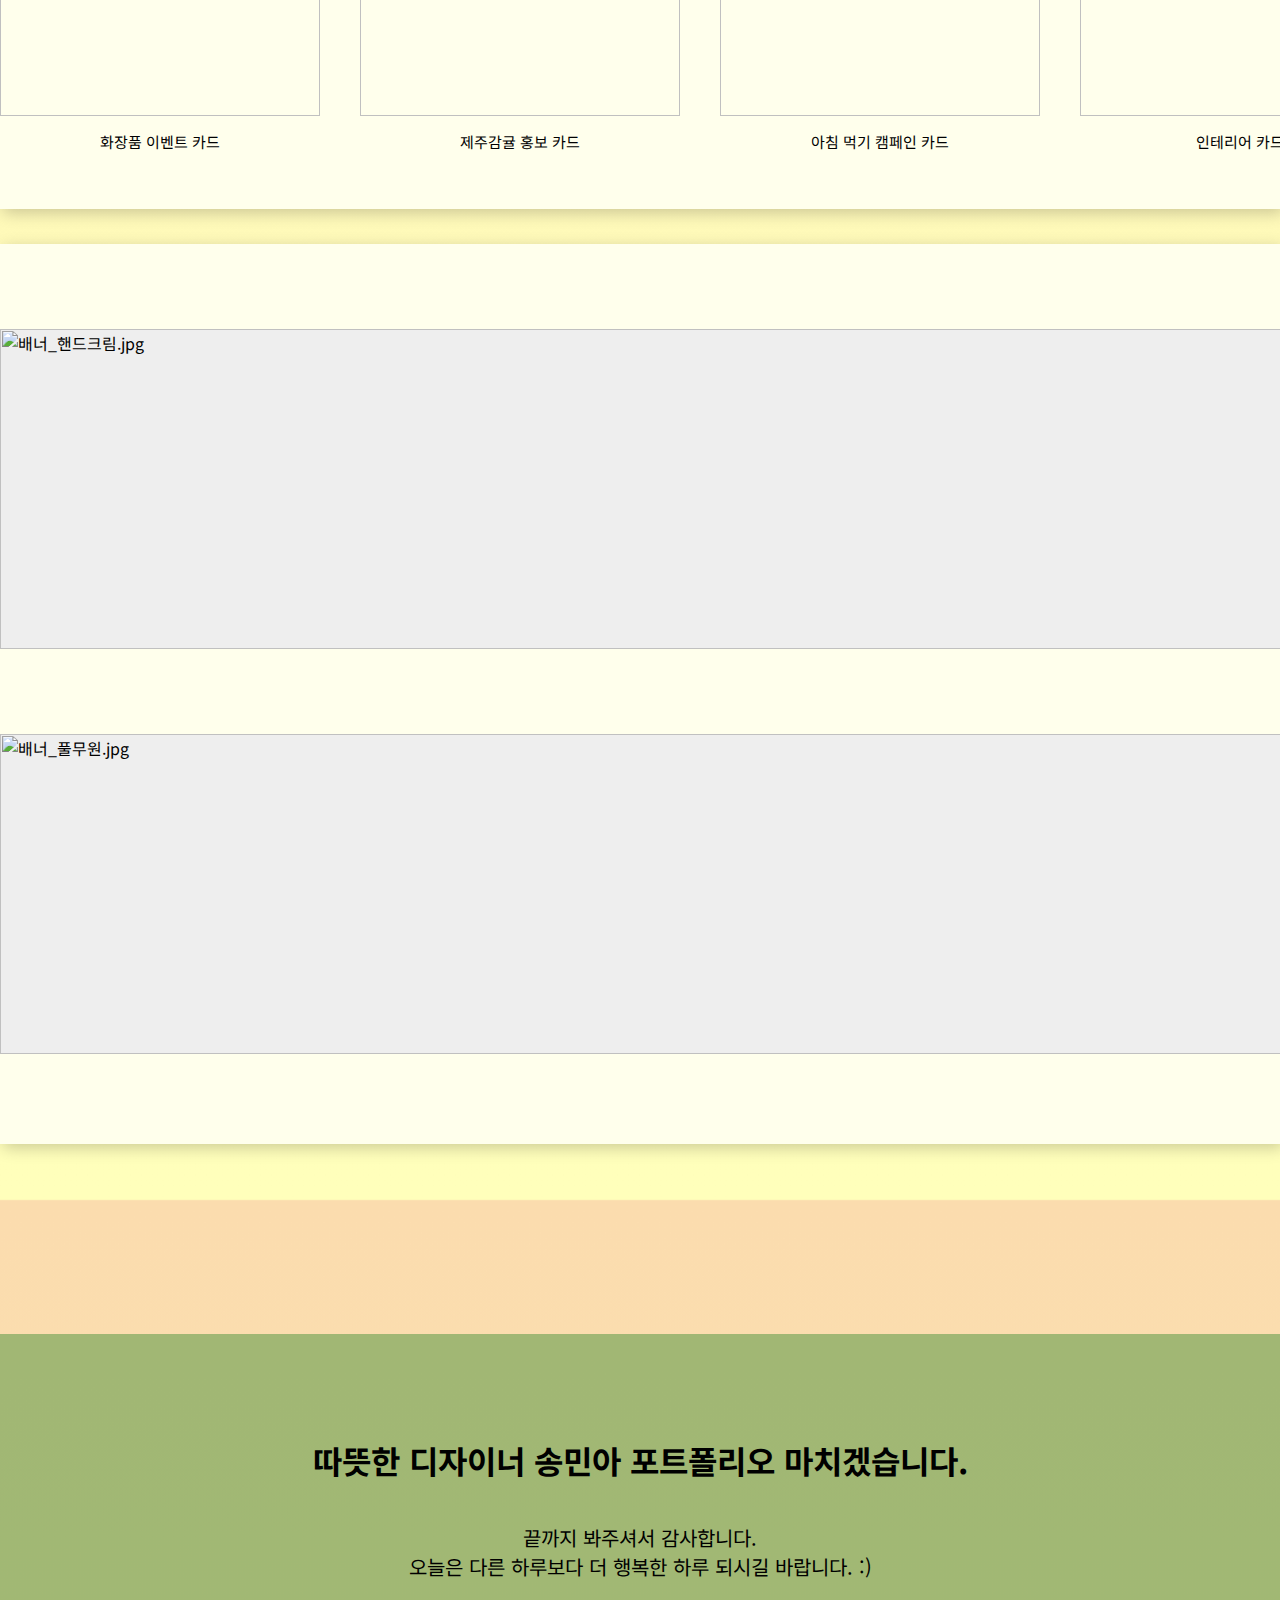
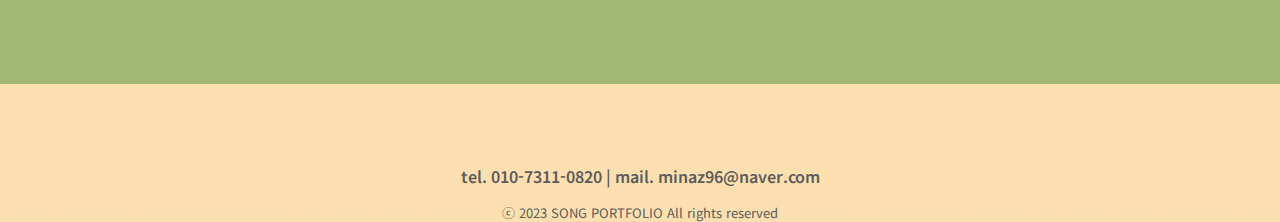
==== commit e15cc8b5: "Update index.html" ====
--- a/index.html
+++ b/index.html
@@ -56,6 +56,132 @@
         </div>
     </section>
 
+
+    
+    <!-- resume section -->
+    <section class="resume-skills_section">
+      <div class="container">
+        <div class="left-box_resume">
+          <div class="resume-box">
+            <div class="main-text-box">
+              <div class="title-text">PROFILE</div>
+              <div class="text-box_top">
+                <div class="profile-img-box">
+                  <img src="https://i.imgur.com/F9iCYOH.png" title="profile_1.png"/>
+                </div>
+                <div class="name-text-box">
+                  <div class="bg-box">
+                    <p>송민아</p>
+                    <p>1996.08.20</p>
+                  </div>
+                </div>
+                <div class="EE-text-box">
+                  <div class="bg-box">
+                    <div class="EE-text-list">
+                      <div class="EDU-text-box">
+                        <p class="EDU-title-text">EDUCATION</p>
+                        <p>15.02 ~ 19.08 배재대학교 실버보건학과 졸업</p>
+                        <p>22.07 ~ 23.10 웹디자인과정 수료</p>
+                      </div>
+                      <div class="EXP-text-box">
+                        <p class="EXP-title-text">EXPERIENCE</p>
+                        <p>14.09 ~ 19.04 롯데리아 대전 터미널점</p>
+                        <p>19.12 ~ 23.04 롯데리아 세종 보람점</p>
+                      </div>
+                    </div>
+                  </div>
+                </div>
+              </div>
+              <div class="text-box_bottom">
+                <div class="bottom-bg-box">
+                  <p>8년간 수많은 고객님들을 만나면서,</br> <strong>문제해결 능력과 소통 능력을 키웠습니다. </strong> </br>능력을 이제 웹에서 실현 하고자 합니다!</br> 잘 부탁드립니다.</p>
+                </div>
+              </div>
+            </div>
+          </div>
+        </div>
+        <div class="right-box_skills">
+          <div class="skiils-con-box">
+            <div class="text-box">
+            <span>Skills</span>
+            <p>활용능력</p>
+          </div>
+            <div class="skiils-info-list-box">
+              <div class="skill-box PS-skill-box">
+                <div class="text-box">
+                  <p>80%</p>
+                </div>
+                <div class="bg-color-box">
+                  <div class="bg-color_1"></div>
+                  <div class="bg-color_2">
+                    <p>PhotoShop</p>
+                  </div>
+                </div>
+              </div>
+              <div class="skill-box Illus-skill-box">
+                <div class="text-box">
+                  <p>80%</p>
+                </div>
+                <div class="bg-color-box">
+                  <div class="bg-color_1"></div>
+                  <div class="bg-color_2">
+                    <p>Illustrator</p>
+                  </div>
+                </div>
+              </div>
+              <div class="skill-box Figma-skill-box">
+                <div class="text-box">
+                  <p>80%</p>
+                </div>
+                <div class="bg-color-box">
+                  <div class="bg-color_1"></div>
+                  <div class="bg-color_2">
+                    <p>Figma</p>
+                  </div>
+                </div>
+              </div>
+              <div class="skill-box HTML-skill-box">
+                <div class="text-box">
+                  <p>70%</p>
+                </div>
+                <div class="bg-color-box">
+                  <div class="bg-color_1"></div>
+                  <div class="bg-color_2">
+                    <p>HTML</p>
+                  </div>
+                </div>
+              </div>
+              <div class="skill-box CSS-skill-box">
+                <div class="text-box">
+                  <p>70%</p>
+                </div>
+                <div class="bg-color-box">
+                  <div class="bg-color_1"></div>
+                  <div class="bg-color_2">
+                    <p>CSS</p>
+                  </div>
+                </div>
+              </div>
+              <div class="skill-box JS-skill-box">
+                <div class="text-box">
+                  <p>60%</p>
+                </div>
+                <div class="bg-color-box">
+                  <div class="bg-color_1"></div>
+                  <div class="bg-color_2">
+                    <p>JavaScript</p>
+                  </div>
+                </div>
+              </div>
+            </div>
+          </div>
+        </div>
+      </div>
+    </section>
+
+
+
+    
     <!-- my-tag-list-section 입니다(minabout) 169 -->
     <img src="https://i.imgur.com/nByZjtr.png" title="클로버.png" class="clover">
     <section class="my-tag-list-section"  id="min_about">
@@ -151,7 +277,7 @@
                   </div>
                 </div>
                 <div class="text-box_2">
-                  <p>신선하고 상큼한 색상을 이용해 러쉬의 특징을 살리고,<br>이미지와 동영상을 적극 활용하여 처음 이용하는 <br>사용자들의 이해를쉽게 도우려고 노력했습니다.</p>
+                  <p>모바일에만 최적화 되어있는 러쉬 홈페이지를<br>웹에서도 편안하게 볼 수 있도록 리디자인 했습니다.<br>그리고 동영상과 이미지를 적극 활용하여<br>사용자들이 즐거운 경험을 할 수 있도록 노력했습니다.</p>
                 </div>
                 <!--  여기서부터 다시!!!!!!!!!      -->
                 <div class="text-box_3">
@@ -188,7 +314,7 @@
                   <span>ADIDAS</span>
                 </div>
                 <div class="text-box_2">
-                  <p>복잡한 기존의 홈페이지를 리디자인하였습니다. <br> 깔끔하고 간결하게 필요한 내용만 담아서, <br> 사용자들이 편안하게 오래 웹에 머물 수 있도록 도왔습니다.</p>
+                  <p>배너와 스와이퍼가 많아서 상품을 보는데 어려움을 겪었습니다. <br> 스와이퍼를 최소화 하고 레이아웃을 재구성하여 <br> 아이템들을 간결하게 나열하고 필요한 내용을 담기위해 노력했습니다.</p>
                 </div>
                 <div class="text-box_3">
                   <div class="text"><span>사용된 프로그램</span></div>
@@ -236,19 +362,27 @@
         <div class="card-design-box">
           <div class="card-design-box_con">
             <div class="card-design card-design_1">
-              <img src="https://i.imgur.com/zdlJhUi.jpg" title="라벤더 이벤트 카드.jpg"/>
+              <a href="card_img/lavender.pdf" target='_blank'>
+                <img src="https://i.imgur.com/zdlJhUi.jpg" title="라벤더 이벤트 카드.jpg"/>
+              </a>
               <p>화장품 이벤트 카드</p>
             </div>
             <div class="card-design card-design_2">
-              <img src="https://i.imgur.com/N26Gpys.png" title="제주감귤_.png"/>
+              <a href="card_img/mandarin.pdf" target='_blank'>
+                <img src="https://i.imgur.com/N26Gpys.png" title="제주감귤_.png"/>
+              </a>
               <p>제주감귤 홍보 카드</p>
             </div>
             <div class="card-design card-design_3">
-              <img src="https://i.imgur.com/egRFVIO.png" title="카드_아침.png"/>
+              <a href="card_img/morning.pdf " target='_blank'>
+                <img src="https://i.imgur.com/egRFVIO.png" title="카드_아침.png"/>
+              </a>
               <p>아침 먹기 캠페인 카드</p>
             </div>
             <div class="card-design card-design_4">
-              <img src="https://i.imgur.com/5KeIBAw.png" title="카드_인테리어.png"/>
+              <a href="card_img/interior.pdf" target='_blank'>
+                <img src="https://i.imgur.com/5KeIBAw.png" title="카드_인테리어.png"/>
+              </a>
               <p>인테리어 카드</p>
             </div>
           </div>
@@ -284,4 +418,4 @@
 </body>
 
 
-</html>+</html>
--- a/style.css
+++ b/style.css
@@ -680,7 +680,7 @@
 }
 
 
-.all-my-design-section > .card-design-box > .card-design-box_con > .card-design > img {
+.all-my-design-section > .card-design-box > .card-design-box_con > .card-design > a > img {
   width: 320px;
   height: 320px;
   vertical-align: bottom;
@@ -765,4 +765,4 @@
 }
 .text-2 {
   font-size: 13px;
-}+}
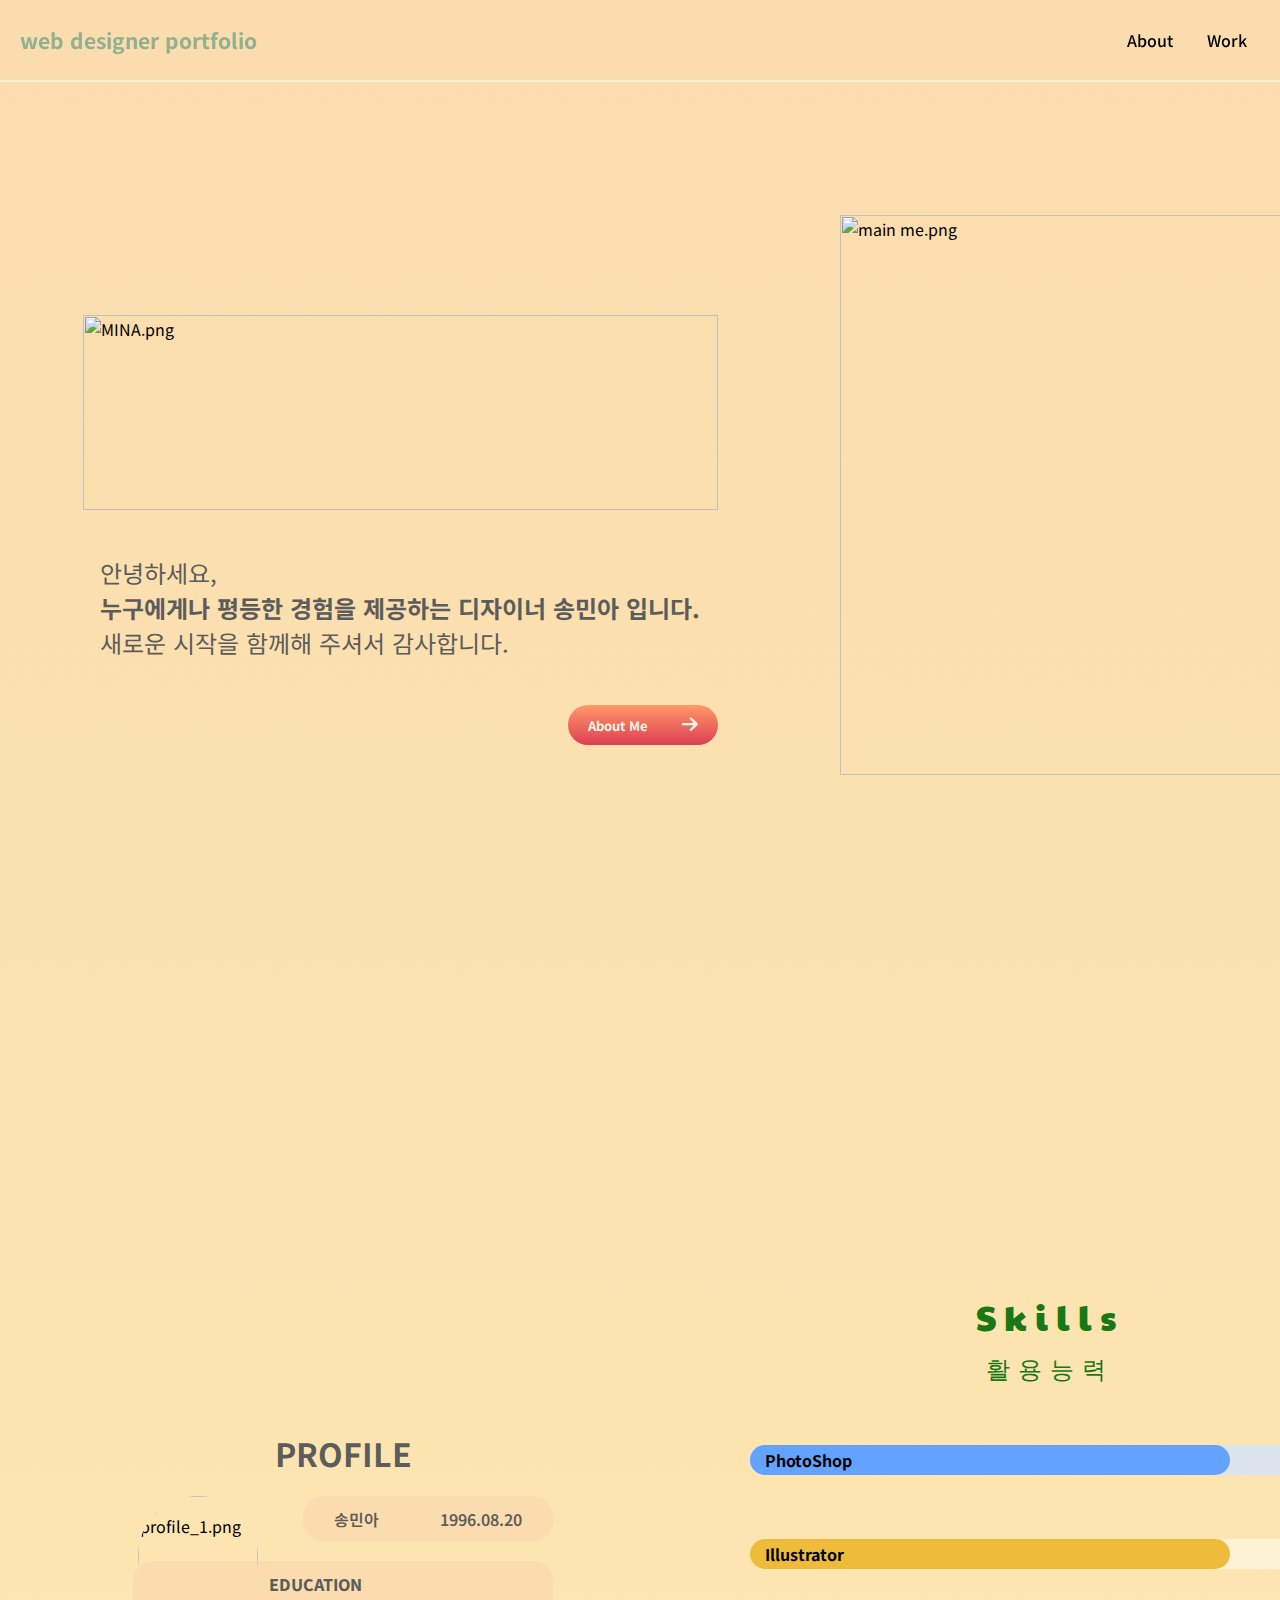
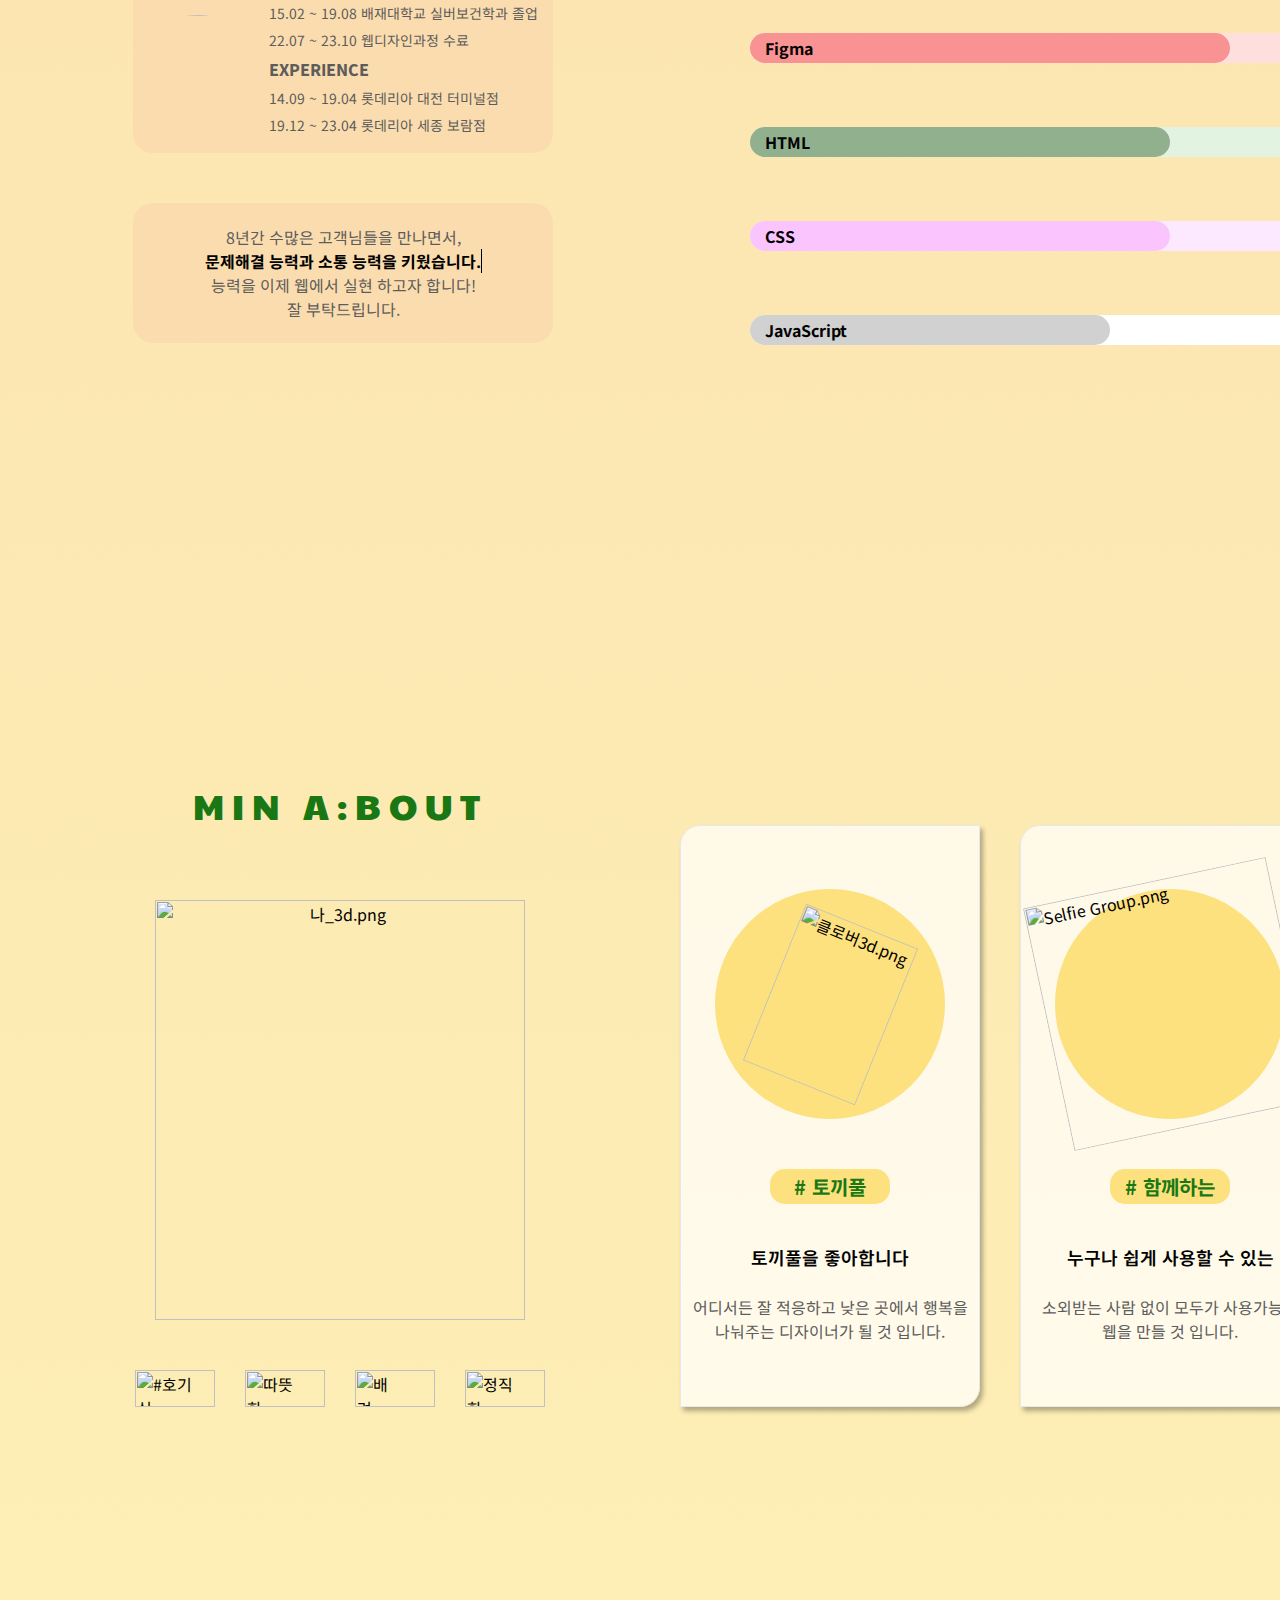
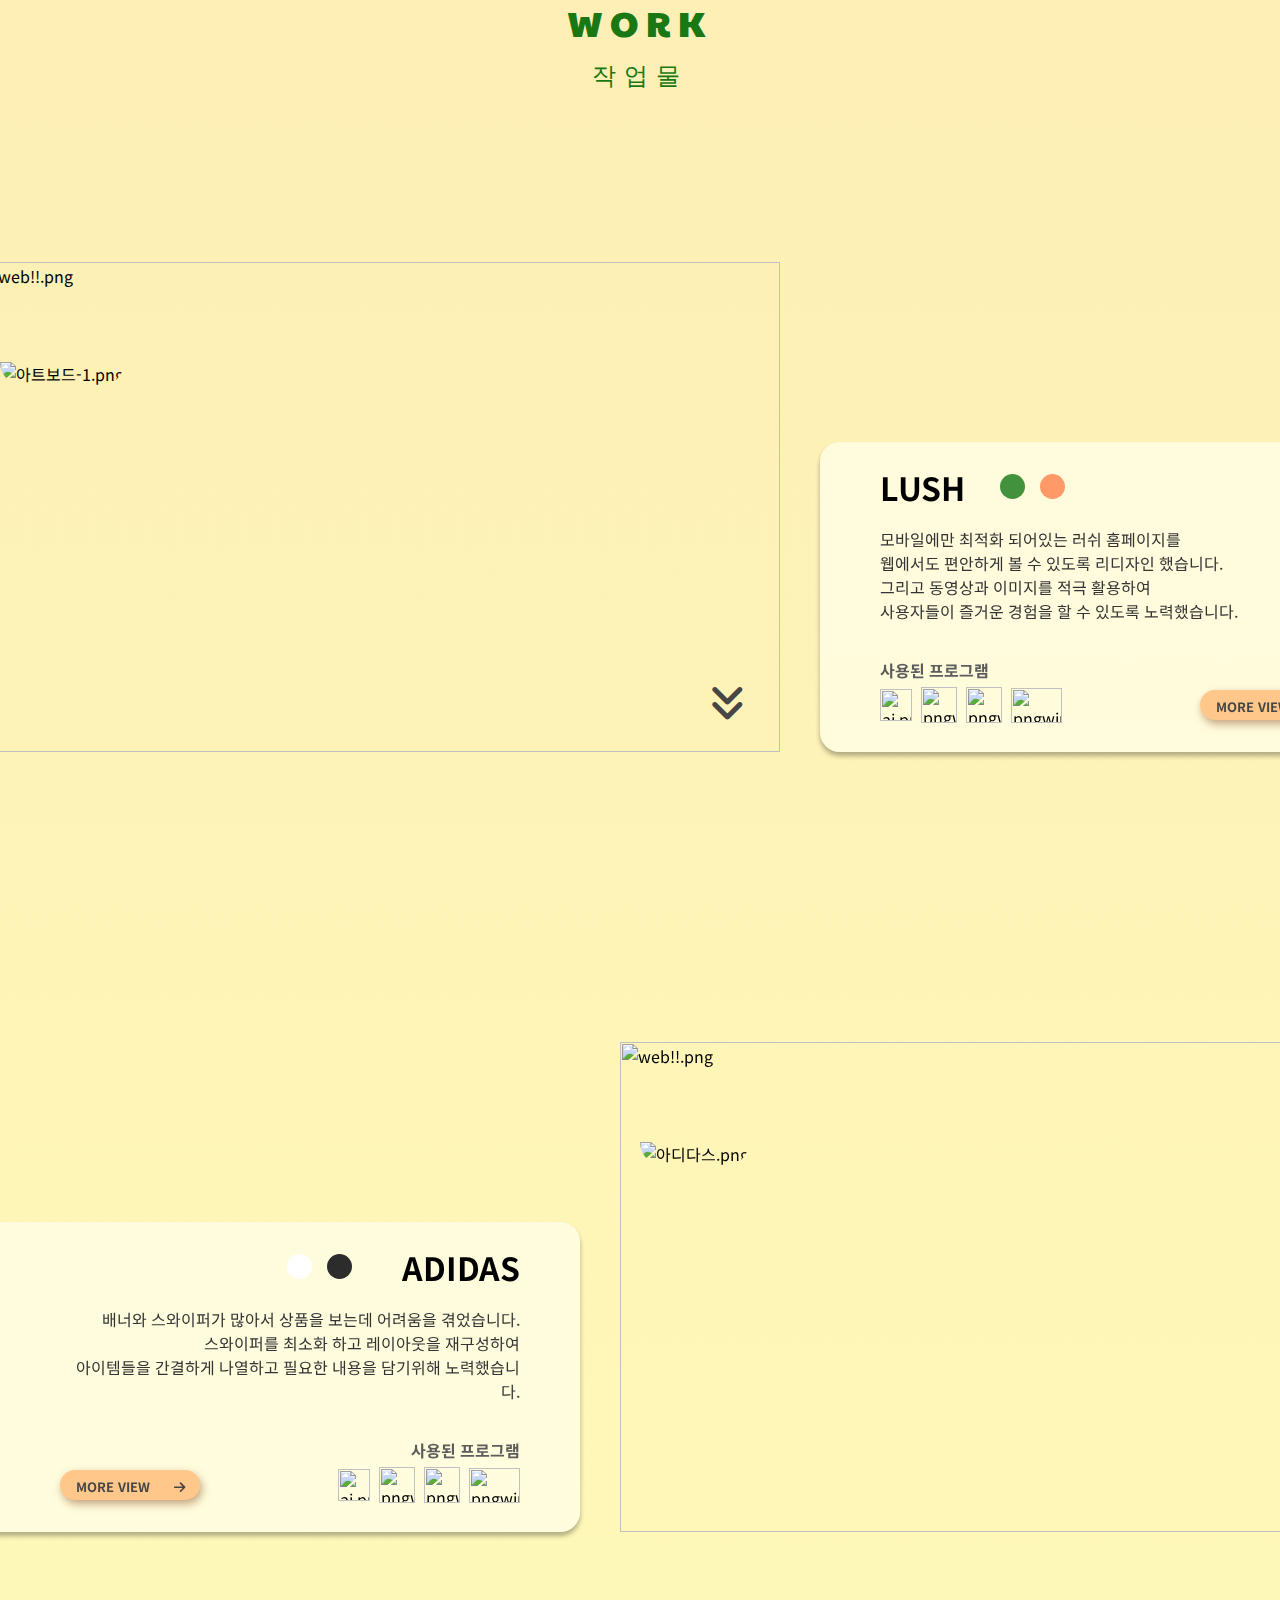
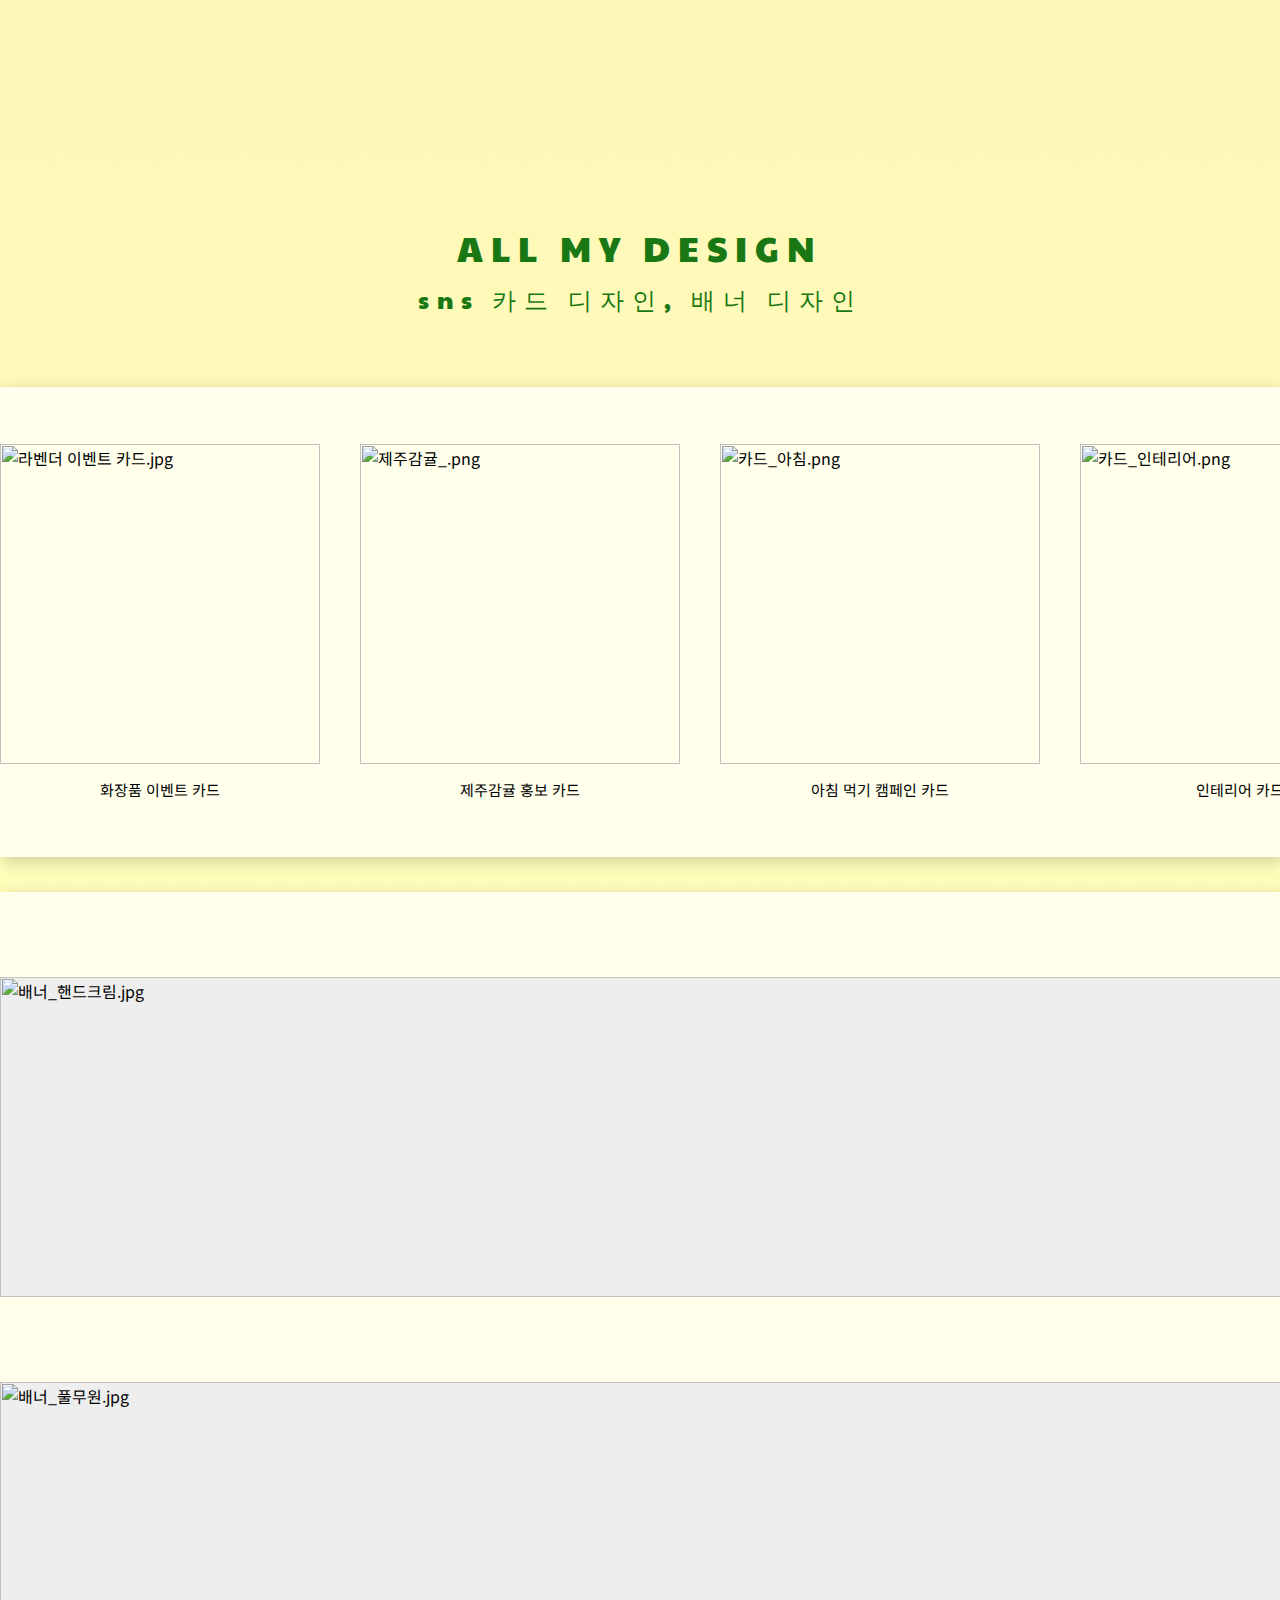
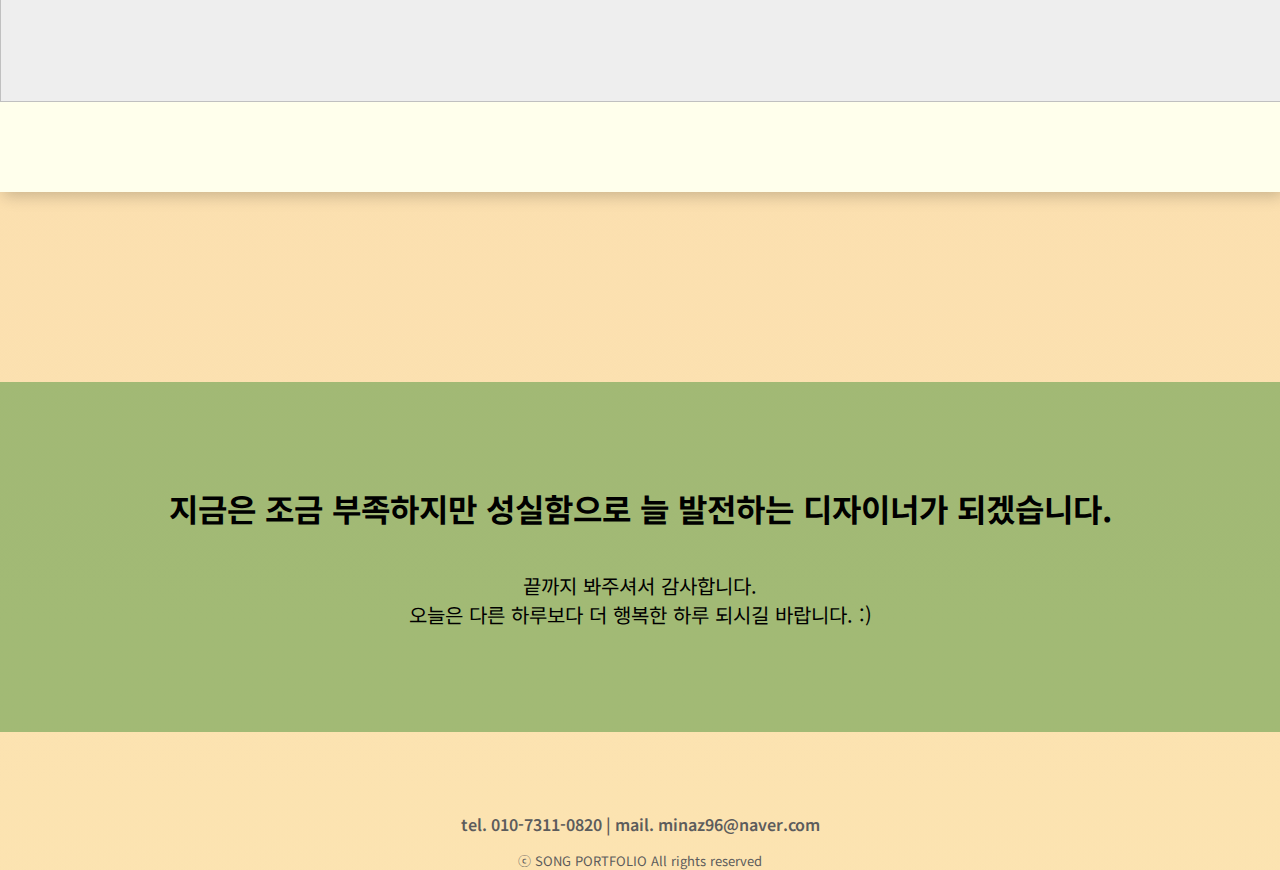
==== commit 6d5976ce: "Update index.html" ====
--- a/index.html
+++ b/index.html
@@ -4,7 +4,7 @@
 <head>
     <meta charset="UTF-8">
     <meta name="viewport" content="width=device-width, initial-scale=1.0">
-    <title>2023 송민아의 포트폴리오</title>
+    <title>안녕하세요, 디자이너 송민아 입니다.</title>
     <link rel="stylesheet" href="style.css">
     <link rel="stylesheet" href="https://cdnjs.cloudflare.com/ajax/libs/font-awesome/6.4.0/css/all.min.css">
 </head>
@@ -38,7 +38,7 @@
                     </div>
                     <div class="text-box">
                         <span>
-                            안녕하세요,<p>소나무처럼 곧고 옥돌처럼 맑은 디자이너 송민아 입니다.</p>새로운 시작을 함께해 주셔서 감사합니다.
+                            안녕하세요,<p>누구에게나 평등한 경험을 제공하는 디자이너 송민아 입니다.</p>새로운 시작을 함께해 주셔서 감사합니다.
                         </span>
                     </div>
                     <div class="btn-box">
@@ -403,7 +403,7 @@
     <footer>
         <div class="container">
           <div class="text-box">
-            <span>따뜻한 디자이너 송민아 포트폴리오 마치겠습니다.</span>
+            <span>지금은 조금 부족하지만 성실함으로 늘 발전하는 디자이너가 되겠습니다.</span>
             <p>끝까지 봐주셔서 감사합니다.<br>
               오늘은 다른 하루보다 더 행복한 하루 되시길 바랍니다. :) </p>
           </div>
@@ -413,7 +413,7 @@
     <!-- contact 650 -->
     <section class="contact">
         <p class="text-1">tel. 010-7311-0820 | mail. minaz96@naver.com</p>
-        <p class="text-2"> ⓒ 2023 SONG PORTFOLIO All rights reserved</p>
+        <p class="text-2"> ⓒ SONG PORTFOLIO All rights reserved</p>
     </section>
 </body>
 
--- a/style.css
+++ b/style.css
@@ -88,8 +88,11 @@
 /* .main-section 시작 */
 .main-section {
   padding-top: 80px;
-  /* 수정 */
   margin-bottom: 250px;
+  
+  height: 100vh;
+  display: flex;
+  align-items: center;
 }
 
 .main-section>.container {
@@ -354,7 +357,278 @@
 }
 /* .my-tag-list-section 끝*/
 
-
+/* resume-section 시작 */
+.resume-skills_section  {
+  margin-bottom: 250px;
+}
+.resume-skills_section > .container {
+  width: 1400px;
+  margin: 0 auto;
+  display: flex;
+}
+
+/* 왼쪽 이력서 */
+.resume-skills_section .left-box_resume {
+  flex-grow: 1;
+  flex-basis: 0;
+  display: flex;
+  justify-content: center;
+  align-items: center;
+}
+
+
+/* 보드 이미지 */
+.resume-skills_section .left-box_resume > .resume-box {
+  background-image: url("https://i.imgur.com/2yuX0vG.png");
+  width: 522px;
+  height: 800px;
+  background-size: contain;
+  background-repeat: no-repeat;
+}
+
+.resume-skills_section .left-box_resume > .resume-box > .main-text-box {
+  width: 440px; height: 520px;
+  margin-top: 200px;
+  margin-left: 34px;
+}
+
+.resume-skills_section .left-box_resume .main-text-box > .title-text {
+  text-align: center;
+  font-weight: bold;
+  font-size: 32px;
+  color: #5C5C5C;
+  margin-bottom: 20px;
+}
+
+.resume-skills_section .left-box_resume .main-text-box > .text-box_top {
+  margin: 0 10px;
+  position: relative;
+}
+
+.resume-skills_section .text-box_top > .profile-img-box {
+  position: absolute;
+  left: 5px;
+}
+
+.resume-skills_section .text-box_top > .profile-img-box > img {
+  width: 120px;
+  height: 120px;
+  border-radius: 50%;
+}
+
+.resume-skills_section .text-box_top > .name-text-box {
+  display: flex;
+  justify-content: flex-end;
+  margin-bottom: 20px;
+}
+.resume-skills_section .text-box_top > .name-text-box > .bg-box {
+  width: 250px;
+  height: 45px;
+  background-color: #FBDCAE;
+  border-radius: 20px;
+  display: flex;
+  justify-content: space-around;
+  align-items: center;
+}
+.resume-skills_section .text-box_top > .name-text-box > .bg-box > p {
+  font-size: 16px;
+  font-weight: 600;
+  color: #5c5c5c;
+}
+
+
+.resume-skills_section .text-box_top > .EE-text-box {
+  margin-bottom: 50px;
+} 
+.resume-skills_section .text-box_top > .EE-text-box > .bg-box {
+  background-color: #FBDCAE;
+  height: 192px;
+  border-radius: 20px;
+  display:flex;
+  justify-content: flex-end;
+  align-items: center;
+}
+
+.resume-skills_section .text-box_top > .EE-text-box > .bg-box p {
+  color: #5C5C5C;
+  margin-bottom: 7px;
+  font-size: 14px;
+  margin-right: 15px;
+}
+
+.resume-skills_section .text-box_top > .EE-text-box > .bg-box > .EDU-text-box {
+  margin-bottom: 20px;
+}
+
+.resume-skills_section .text-box_top > .EE-text-box > .bg-box .EDU-title-text  {
+  font-size: 16px;
+  font-weight: 800;
+}
+.resume-skills_section .text-box_top > .EE-text-box > .bg-box .EXP-title-text {
+  font-size: 16px;
+  font-weight: 800;
+}
+
+.resume-skills_section .text-box_bottom {
+  margin: 0 10px;
+}
+.resume-skills_section .text-box_bottom > .bottom-bg-box {
+  background-color: #FBDCAE;
+  height: 140px;
+  border-radius: 20px;
+  text-align: center;
+  display: flex;
+  justify-content: center;
+  align-items: center;
+  color: #5C5C5C;
+}
+
+.resume-skills_section .text-box_bottom > .bottom-bg-box strong {
+  white-space: nowrap;
+  position: relative;
+  color: #FBDCAE;
+}
+
+strong::before {
+  content: "문제해결 능력과 소통 능력을 키웠습니다.";
+  position: absolute;
+  top: 0; 
+  left: 0;
+  color: black;
+  overflow: hidden;
+  border-right: 1px solid black;
+  animation: typing 10s steps(35) infinite;
+}
+
+@keyframes typing {
+  0% {
+    width: 0%;
+  }
+  50% {
+    width: 100%;
+  }
+  100% {
+    width: 100%;
+  }
+}
+
+/* 오른쪽 Skills */
+.resume-skills_section .right-box_skills {
+  flex-grow: 1;
+  flex-basis: 0;
+  display: flex;
+  justify-content: center;
+  align-items: center;
+}
+
+
+.resume-skills_section .skiils-con-box > .text-box {
+  font-family: 'Paytone One', sans-serif;
+  color: #197813;
+  letter-spacing: 0.5rem;
+  text-align: center;
+  margin-bottom: 20px;
+}
+
+.resume-skills_section .skiils-con-box > .text-box > span {
+  font-size: 36px;
+}
+
+.resume-skills_section .skiils-con-box > .text-box > p {
+  font-size: 24px;
+  margin-top: 10px;
+}
+
+.resume-skills_section .skiils-con-box .skiils-info-list-box {
+  display: flex;
+  justify-content: center;
+  align-items: center;
+  flex-direction: column;
+}
+
+.resume-skills_section .skiils-con-box .skiils-info-list-box > .skill-box {
+  margin-bottom: 25px;
+}
+
+.resume-skills_section .skiils-con-box .skiils-info-list-box > .skill-box > .text-box {
+  width: 590px;
+  font-size: 20px;
+  font-weight: 700;
+  display: flex;
+  justify-content: flex-end;  
+  margin-bottom: 10px;
+}
+
+
+.resume-skills_section .skiils-con-box .skiils-info-list-box > .skill-box > .bg-color-box {
+  position: relative;
+}
+.resume-skills_section .skiils-con-box .skiils-info-list-box > .skill-box > .bg-color-box > .bg-color_1 {
+  width: 600px;
+  height: 30px;
+  background-color: red;
+  border-radius: 100px;
+}
+
+/* 리스트 백그라운드 컬러 커스텀_1 */
+.resume-skills_section .skiils-con-box .skiils-info-list-box > .PS-skill-box > .bg-color-box > .bg-color_1 {
+   background-color: #DBE4EC;
+}
+.resume-skills_section .skiils-con-box .skiils-info-list-box > .Illus-skill-box > .bg-color-box > .bg-color_1 {
+   background-color: #FEF2D4;
+}
+.resume-skills_section .skiils-con-box .skiils-info-list-box > .Figma-skill-box > .bg-color-box > .bg-color_1 {
+   background-color: #FFDEDE;
+}
+.resume-skills_section .skiils-con-box .skiils-info-list-box > .HTML-skill-box > .bg-color-box > .bg-color_1 {
+   background-color: #E3F3E2;
+}
+.resume-skills_section .skiils-con-box .skiils-info-list-box > .CSS-skill-box > .bg-color-box > .bg-color_1 {
+   background-color: #FDE9FF;
+}
+.resume-skills_section .skiils-con-box .skiils-info-list-box > .JS-skill-box > .bg-color-box > .bg-color_1 {
+   background-color: #FFF;
+}
+
+
+.resume-skills_section .skill-box > .bg-color-box > .bg-color_2 {
+  width: 480px;
+  height: 30px;
+  background-color: yellow;
+  border-radius: 100px;
+  position: absolute;
+  top: 0;
+}
+
+/* 리스트 백그라운드 컬러 커스텀_2 */
+.resume-skills_section .PS-skill-box > .bg-color-box > .bg-color_2 {
+   background-color: #64A2FF;
+}
+.resume-skills_section .Illus-skill-box > .bg-color-box > .bg-color_2 {
+  background-color: #EEBB3A;
+}
+.resume-skills_section .Figma-skill-box > .bg-color-box > .bg-color_2 {
+  background-color: #F99393;
+}
+.resume-skills_section .HTML-skill-box > .bg-color-box > .bg-color_2 {
+  background-color: #90B08E;
+  width: 420px;
+}
+.resume-skills_section .CSS-skill-box > .bg-color-box > .bg-color_2 {
+  background-color: #FAC5FF;
+  width: 420px;
+}
+.resume-skills_section .JS-skill-box > .bg-color-box > .bg-color_2 {
+  background-color: #D1D1D1;
+  width: 360px;
+}
+
+.resume-skills_section .skill-box > .bg-color-box > .bg-color_2 > p {
+  margin-left: 15px;
+  font-weight: 700;
+  line-height: 30px;
+}
+/* resume-section 끝 */
 
 
 
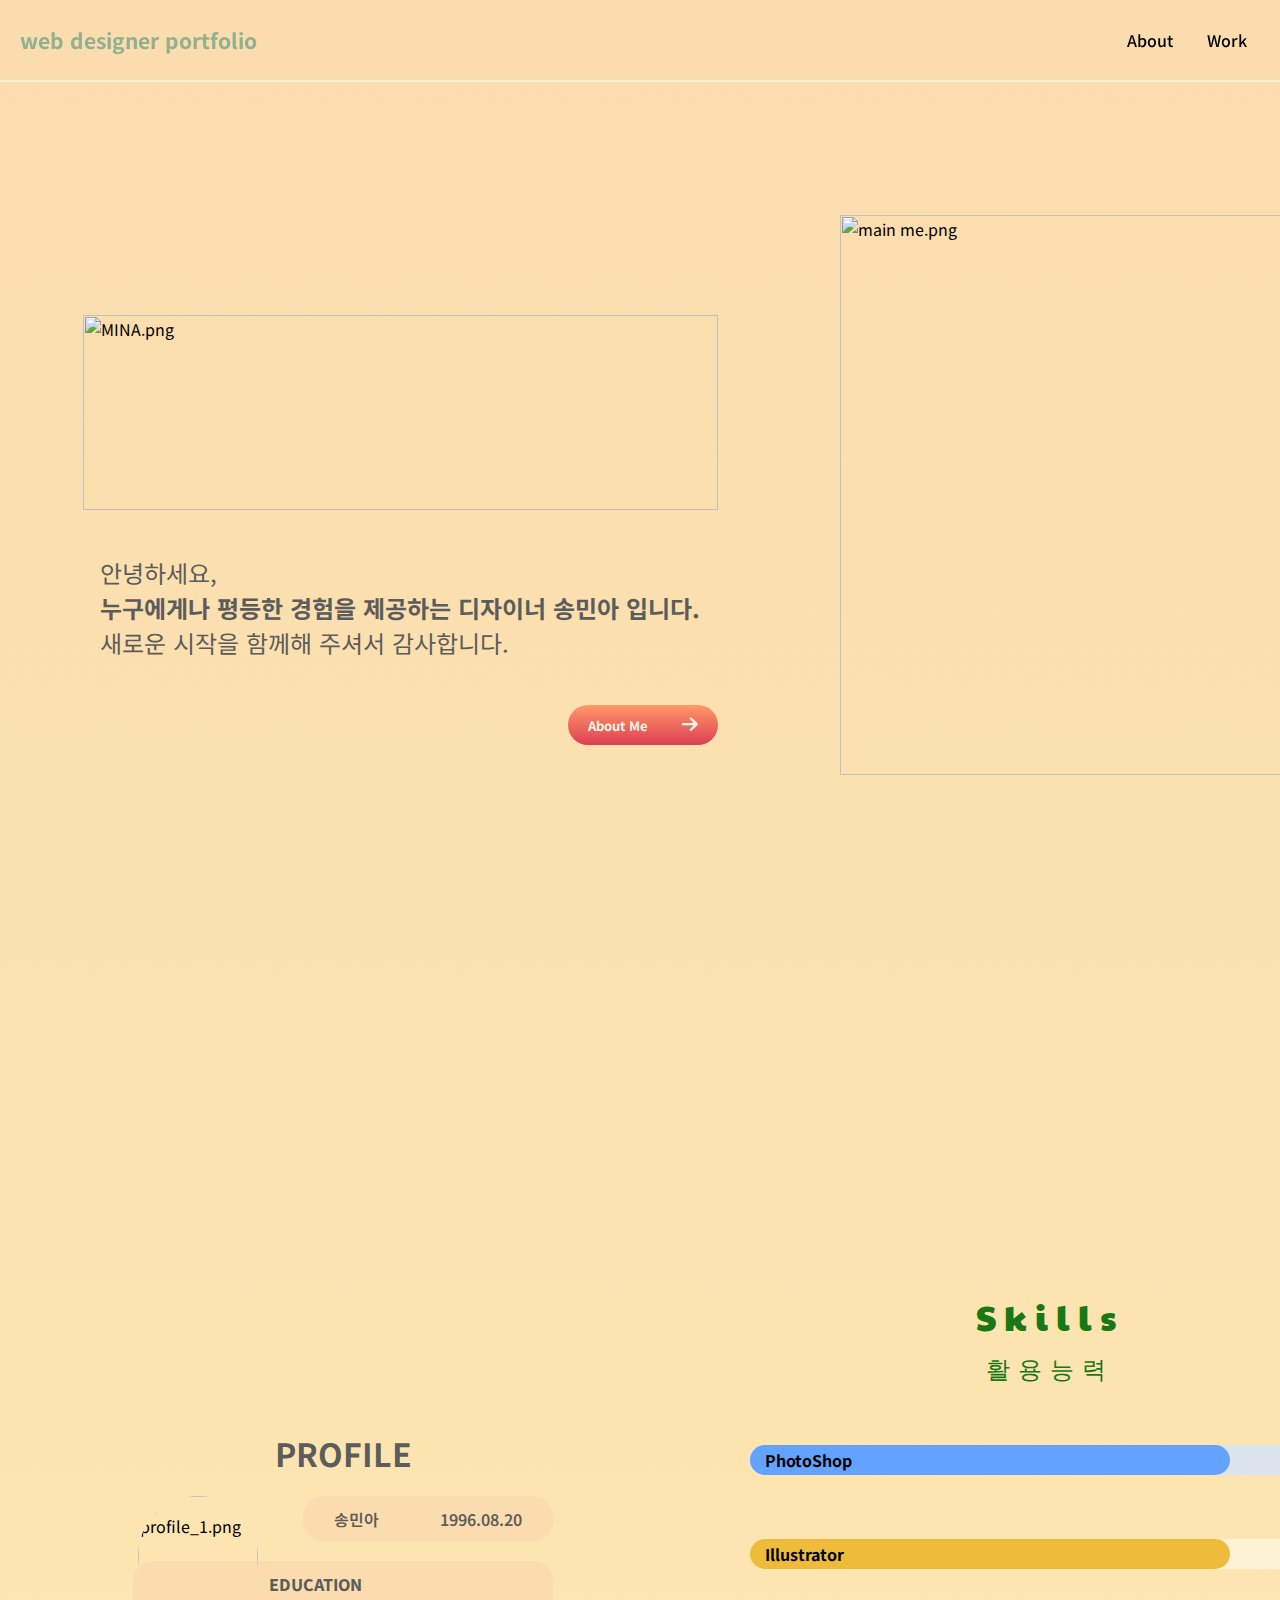
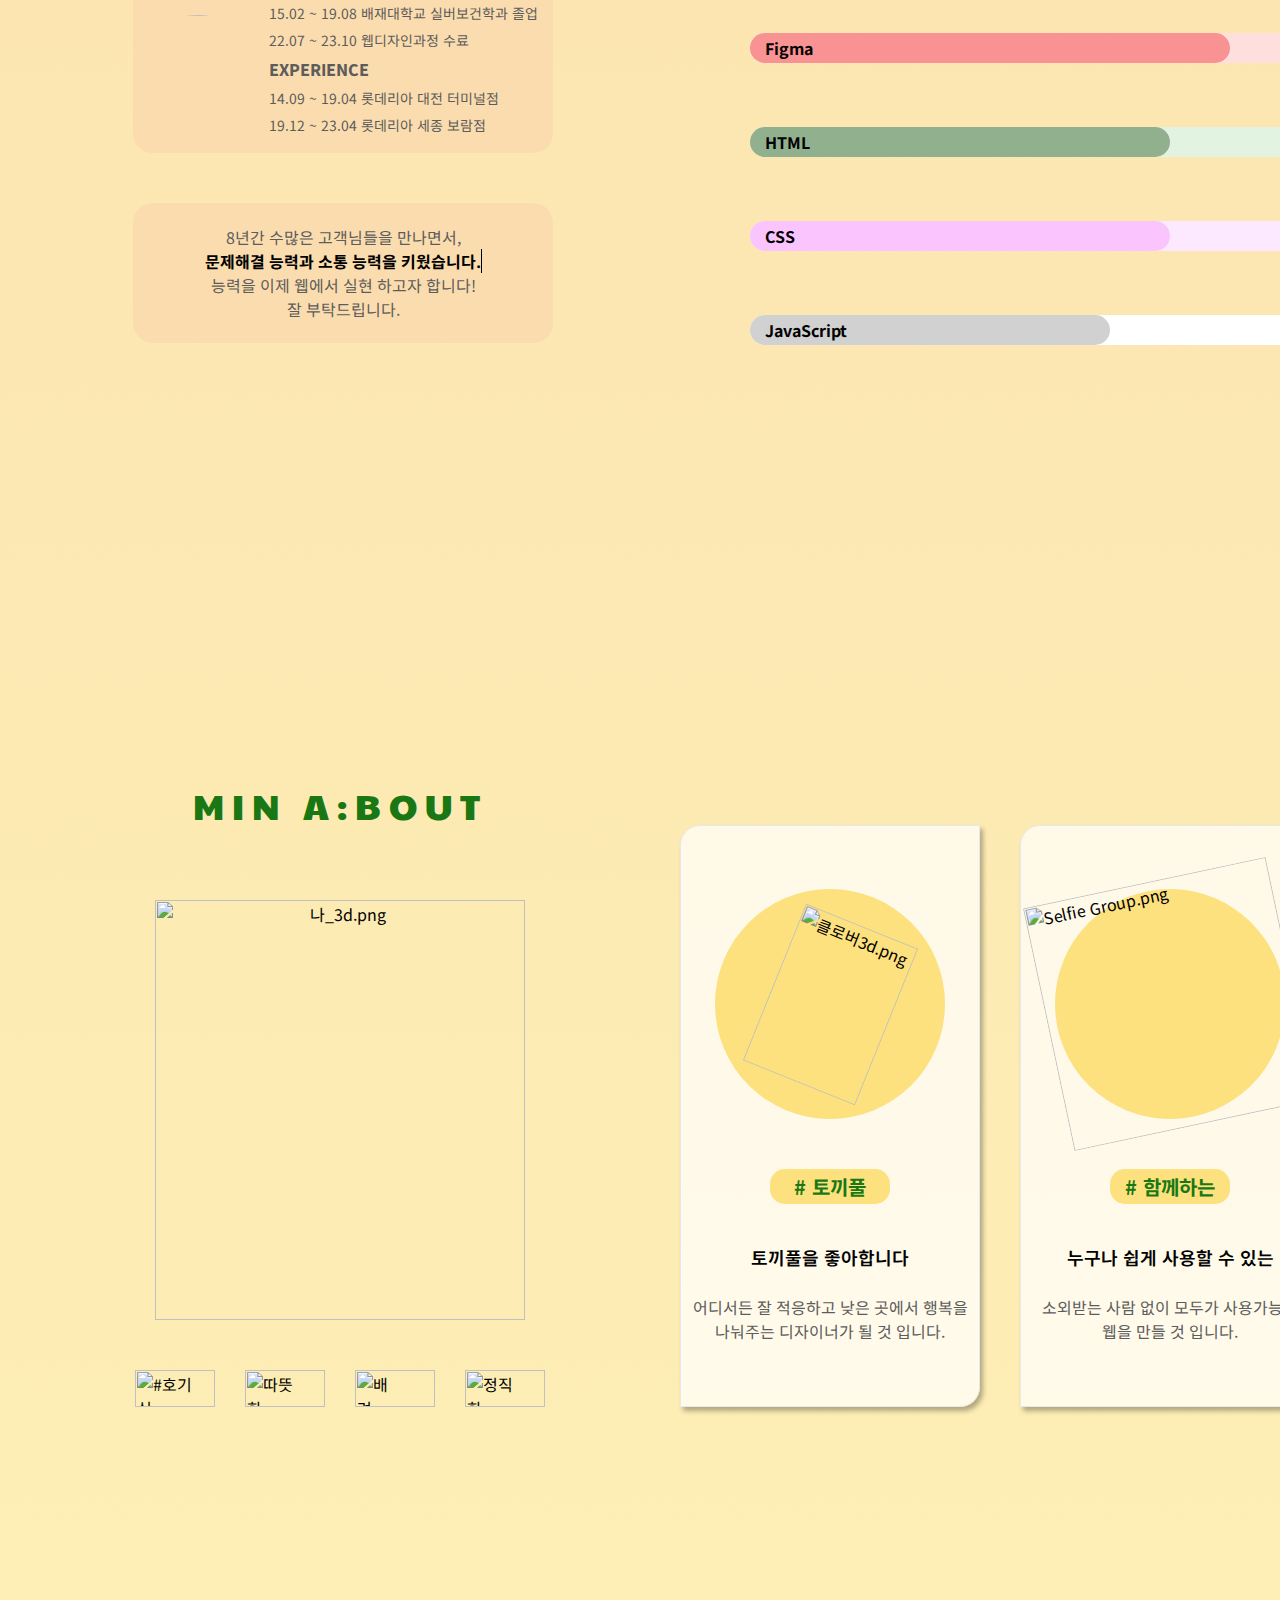
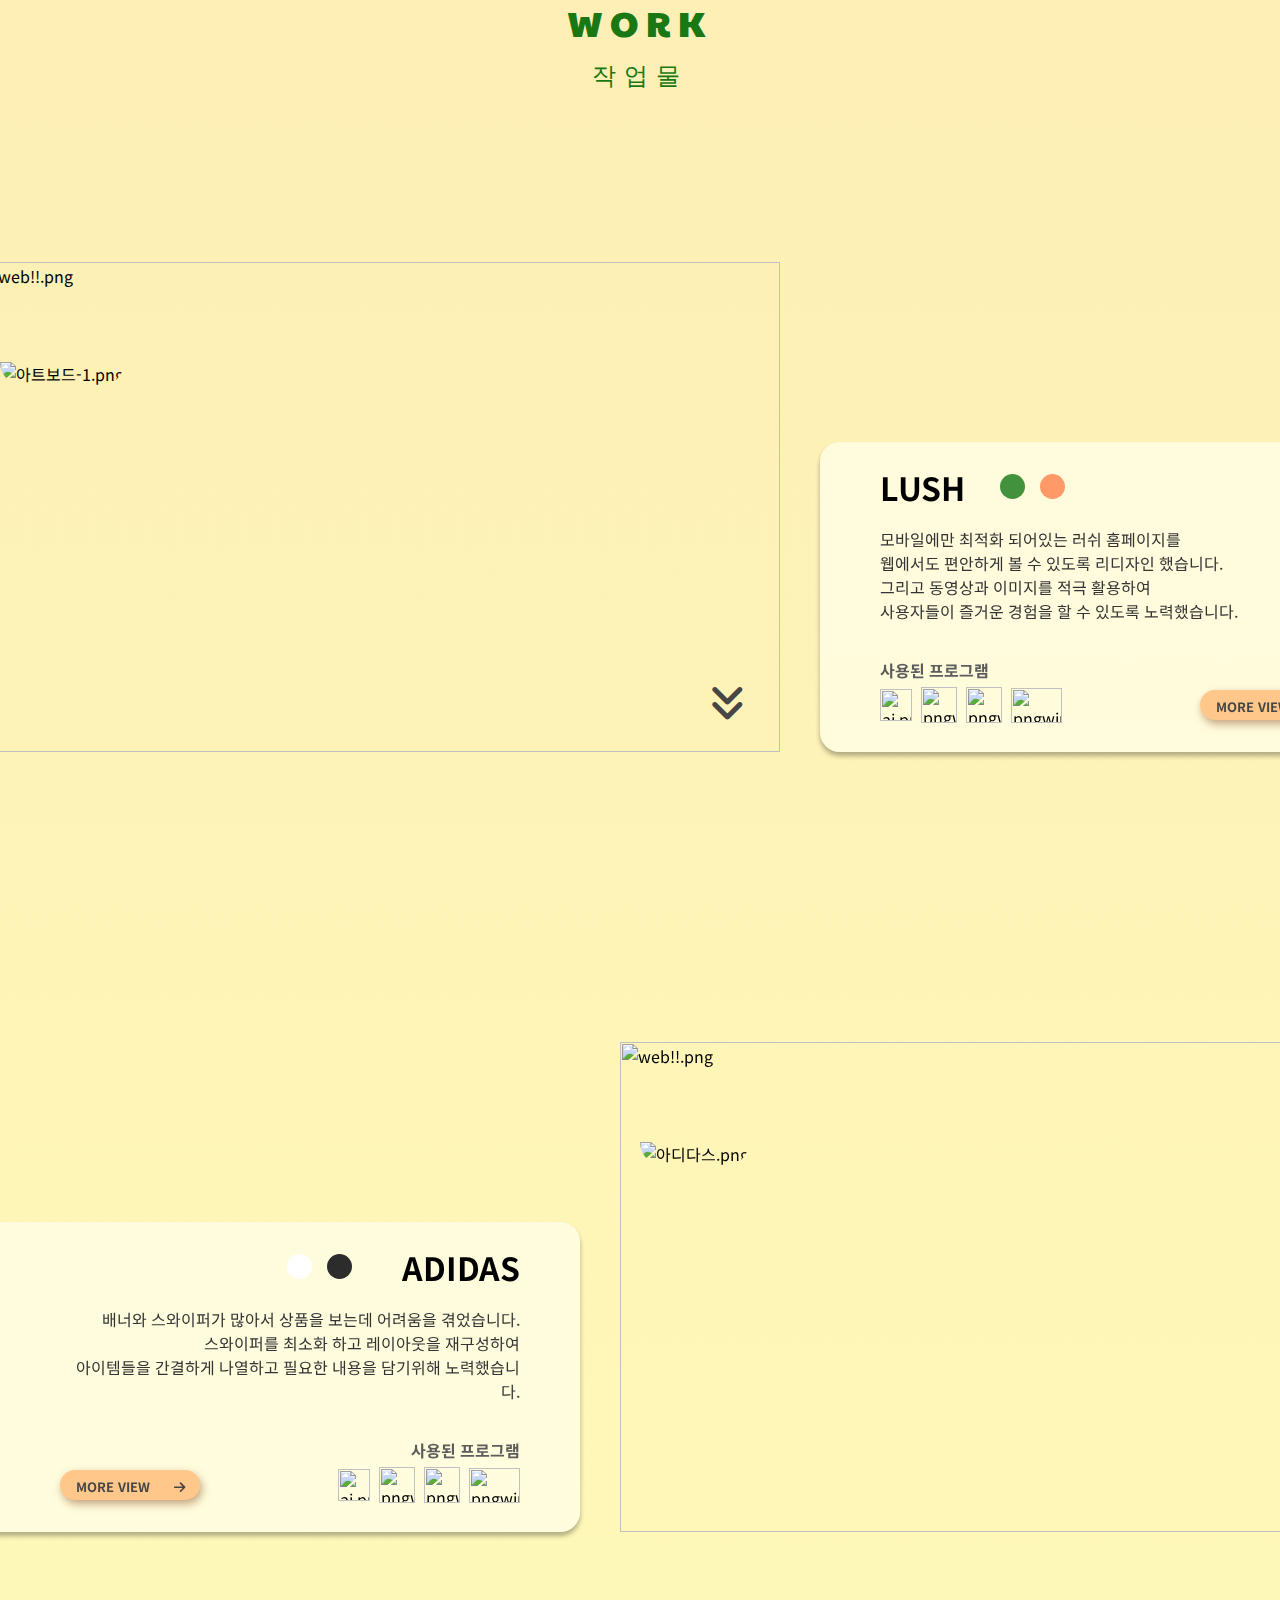
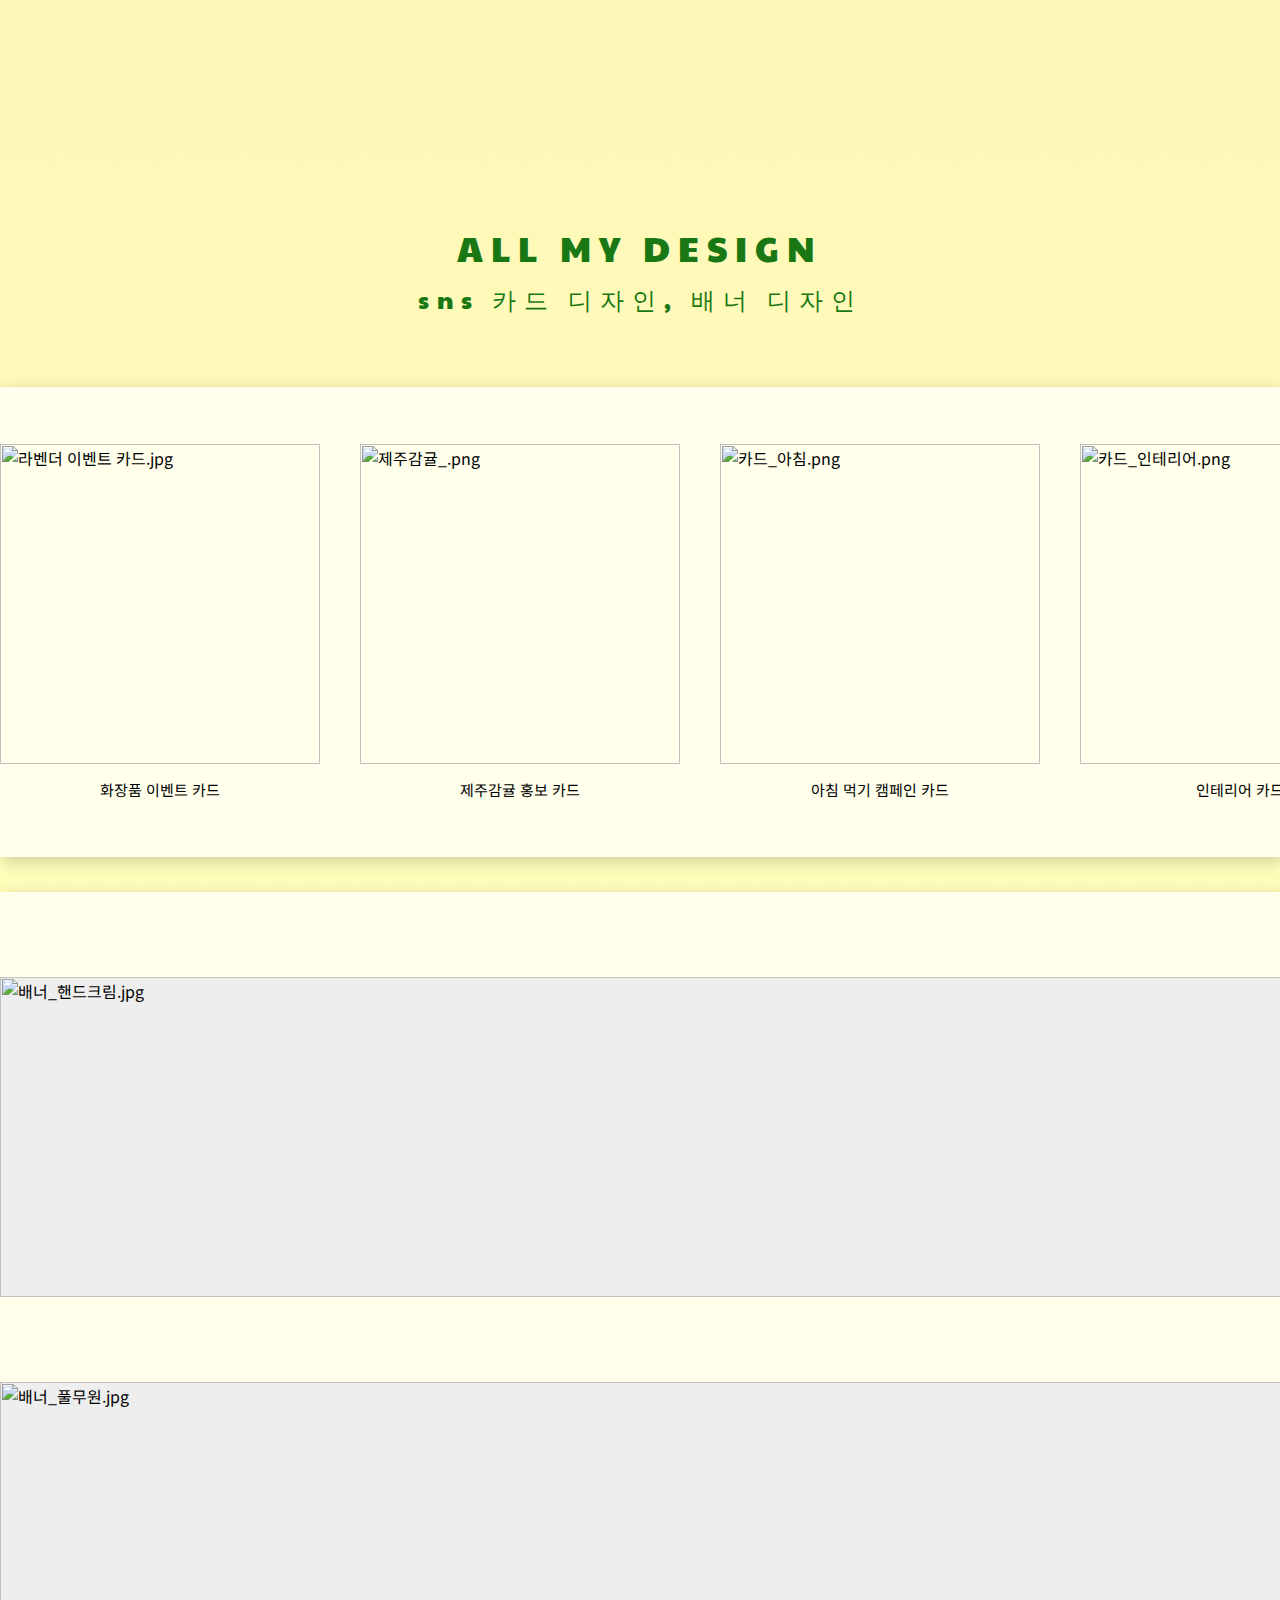
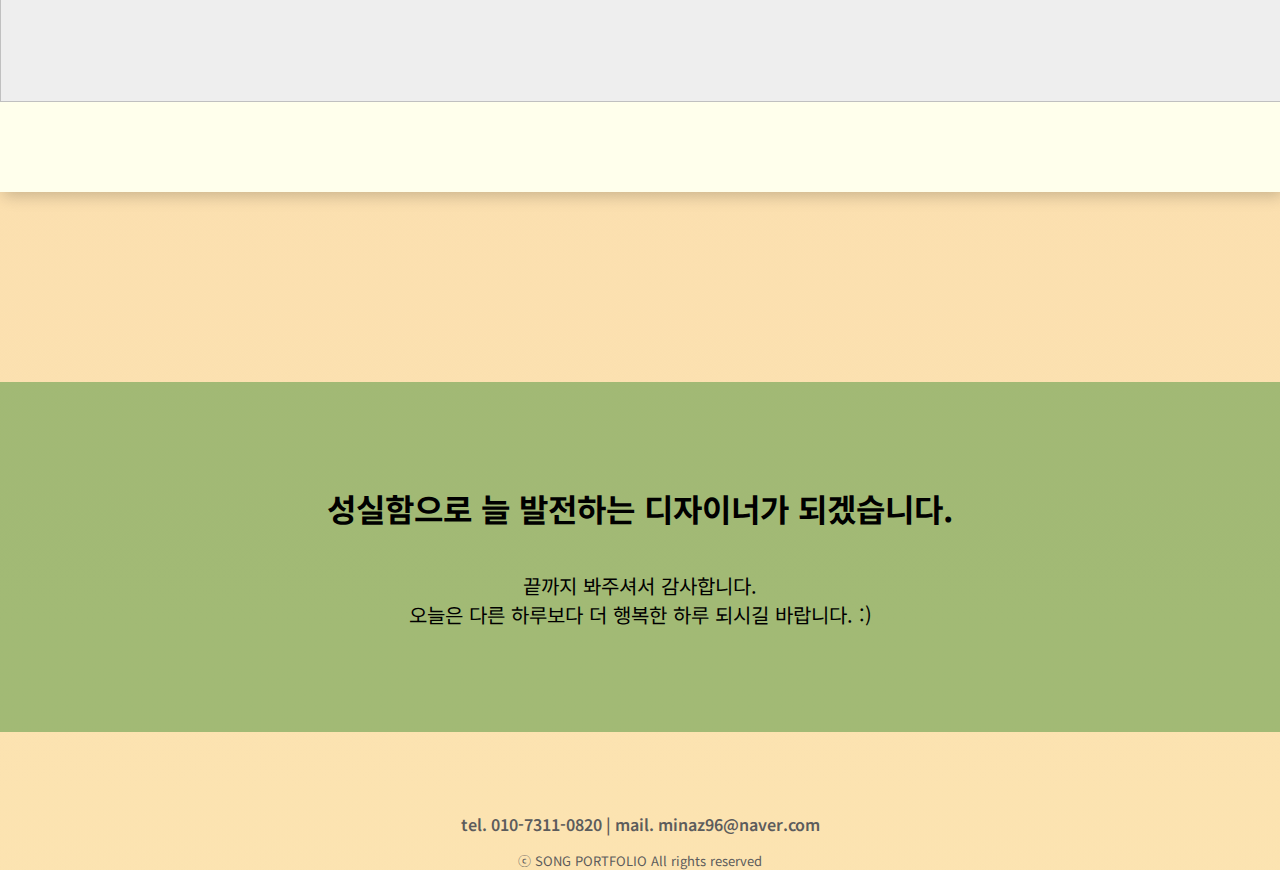
==== commit b0af8cc3: "Update index.html" ====
--- a/index.html
+++ b/index.html
@@ -403,7 +403,7 @@
     <footer>
         <div class="container">
           <div class="text-box">
-            <span>지금은 조금 부족하지만 성실함으로 늘 발전하는 디자이너가 되겠습니다.</span>
+            <span>성실함으로 늘 발전하는 디자이너가 되겠습니다.</span>
             <p>끝까지 봐주셔서 감사합니다.<br>
               오늘은 다른 하루보다 더 행복한 하루 되시길 바랍니다. :) </p>
           </div>
